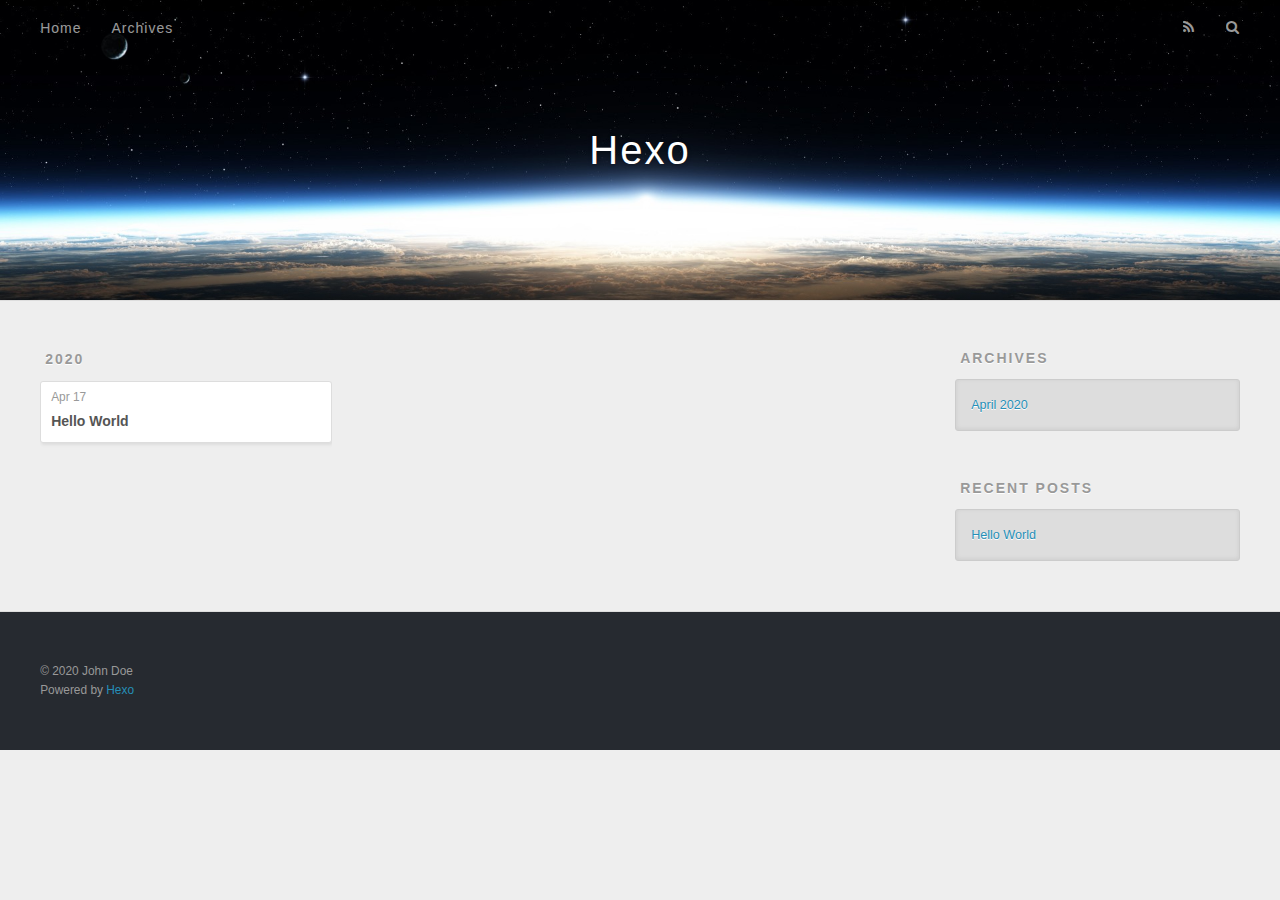
==== archives/index.html @ ca95b44d "Site updated: 2020-04-17 14:36:10" ====
<!DOCTYPE html>
<html>
<head>
  <meta charset="utf-8">
  

  
  <title>Archives | Hexo</title>
  <meta name="viewport" content="width=device-width, initial-scale=1, maximum-scale=1">
  <meta property="og:type" content="website">
<meta property="og:title" content="Hexo">
<meta property="og:url" content="http://yoursite.com/archives/index.html">
<meta property="og:site_name" content="Hexo">
<meta property="og:locale" content="en_US">
<meta property="article:author" content="John Doe">
<meta name="twitter:card" content="summary">
  
    <link rel="alternate" href="/atom.xml" title="Hexo" type="application/atom+xml">
  
  
    <link rel="icon" href="/favicon.png">
  
  
    <link href="//fonts.googleapis.com/css?family=Source+Code+Pro" rel="stylesheet" type="text/css">
  
  
<link rel="stylesheet" href="/css/style.css">

<meta name="generator" content="Hexo 4.2.0"></head>

<body>
  <div id="container">
    <div id="wrap">
      <header id="header">
  <div id="banner"></div>
  <div id="header-outer" class="outer">
    <div id="header-title" class="inner">
      <h1 id="logo-wrap">
        <a href="/" id="logo">Hexo</a>
      </h1>
      
    </div>
    <div id="header-inner" class="inner">
      <nav id="main-nav">
        <a id="main-nav-toggle" class="nav-icon"></a>
        
          <a class="main-nav-link" href="/">Home</a>
        
          <a class="main-nav-link" href="/archives">Archives</a>
        
      </nav>
      <nav id="sub-nav">
        
          <a id="nav-rss-link" class="nav-icon" href="/atom.xml" title="RSS Feed"></a>
        
        <a id="nav-search-btn" class="nav-icon" title="Search"></a>
      </nav>
      <div id="search-form-wrap">
        <form action="//google.com/search" method="get" accept-charset="UTF-8" class="search-form"><input type="search" name="q" class="search-form-input" placeholder="Search"><button type="submit" class="search-form-submit">&#xF002;</button><input type="hidden" name="sitesearch" value="http://yoursite.com"></form>
      </div>
    </div>
  </div>
</header>
      <div class="outer">
        <section id="main">
  
  
    
    
      
      
      <section class="archives-wrap">
        <div class="archive-year-wrap">
          <a href="/archives/2020" class="archive-year">2020</a>
        </div>
        <div class="archives">
    
    <article class="archive-article archive-type-post">
  <div class="archive-article-inner">
    <header class="archive-article-header">
      <a href="/2020/04/17/hello-world/" class="archive-article-date">
  <time datetime="2020-04-17T06:12:28.663Z" itemprop="datePublished">Apr 17</time>
</a>
      
  
    <h1 itemprop="name">
      <a class="archive-article-title" href="/2020/04/17/hello-world/">Hello World</a>
    </h1>
  

    </header>
  </div>
</article>
  
  
    </div></section>
  


</section>
        
          <aside id="sidebar">
  
    

  
    

  
    
  
    
  <div class="widget-wrap">
    <h3 class="widget-title">Archives</h3>
    <div class="widget">
      <ul class="archive-list"><li class="archive-list-item"><a class="archive-list-link" href="/archives/2020/04/">April 2020</a></li></ul>
    </div>
  </div>


  
    
  <div class="widget-wrap">
    <h3 class="widget-title">Recent Posts</h3>
    <div class="widget">
      <ul>
        
          <li>
            <a href="/2020/04/17/hello-world/">Hello World</a>
          </li>
        
      </ul>
    </div>
  </div>

  
</aside>
        
      </div>
      <footer id="footer">
  
  <div class="outer">
    <div id="footer-info" class="inner">
      &copy; 2020 John Doe<br>
      Powered by <a href="http://hexo.io/" target="_blank">Hexo</a>
    </div>
  </div>
</footer>
    </div>
    <nav id="mobile-nav">
  
    <a href="/" class="mobile-nav-link">Home</a>
  
    <a href="/archives" class="mobile-nav-link">Archives</a>
  
</nav>
    

<script src="//ajax.googleapis.com/ajax/libs/jquery/2.0.3/jquery.min.js"></script>


  
<link rel="stylesheet" href="/fancybox/jquery.fancybox.css">

  
<script src="/fancybox/jquery.fancybox.pack.js"></script>




<script src="/js/script.js"></script>




  </div>
</body>
</html>
---- css/style.css ----
body {
  width: 100%;
}
body:before,
body:after {
  content: "";
  display: table;
}
body:after {
  clear: both;
}
html,
body,
div,
span,
applet,
object,
iframe,
h1,
h2,
h3,
h4,
h5,
h6,
p,
blockquote,
pre,
a,
abbr,
acronym,
address,
big,
cite,
code,
del,
dfn,
em,
img,
ins,
kbd,
q,
s,
samp,
small,
strike,
strong,
sub,
sup,
tt,
var,
dl,
dt,
dd,
ol,
ul,
li,
fieldset,
form,
label,
legend,
table,
caption,
tbody,
tfoot,
thead,
tr,
th,
td {
  margin: 0;
  padding: 0;
  border: 0;
  outline: 0;
  font-weight: inherit;
  font-style: inherit;
  font-family: inherit;
  font-size: 100%;
  vertical-align: baseline;
}
body {
  line-height: 1;
  color: #000;
  background: #fff;
}
ol,
ul {
  list-style: none;
}
table {
  border-collapse: separate;
  border-spacing: 0;
  vertical-align: middle;
}
caption,
th,
td {
  text-align: left;
  font-weight: normal;
  vertical-align: middle;
}
a img {
  border: none;
}
input,
button {
  margin: 0;
  padding: 0;
}
input::-moz-focus-inner,
button::-moz-focus-inner {
  border: 0;
  padding: 0;
}
@font-face {
  font-family: FontAwesome;
  font-style: normal;
  font-weight: normal;
  src: url("fonts/fontawesome-webfont.eot?v=#4.0.3");
  src: url("fonts/fontawesome-webfont.eot?#iefix&v=#4.0.3") format("embedded-opentype"), url("fonts/fontawesome-webfont.woff?v=#4.0.3") format("woff"), url("fonts/fontawesome-webfont.ttf?v=#4.0.3") format("truetype"), url("fonts/fontawesome-webfont.svg#fontawesomeregular?v=#4.0.3") format("svg");
}
html,
body,
#container {
  height: 100%;
}
body {
  background: #eee;
  font: 14px -apple-system, BlinkMacSystemFont, "Segoe UI", "Roboto", "Oxygen", "Ubuntu", "Cantarell", "Fira Sans", "Droid Sans", "Helvetica Neue", sans-serif;
  -webkit-text-size-adjust: 100%;
}
.outer {
  max-width: 1220px;
  margin: 0 auto;
  padding: 0 20px;
}
.outer:before,
.outer:after {
  content: "";
  display: table;
}
.outer:after {
  clear: both;
}
.inner {
  display: inline;
  float: left;
  width: 98.33333333333333%;
  margin: 0 0.833333333333333%;
}
.left,
.alignleft {
  float: left;
}
.right,
.alignright {
  float: right;
}
.clear {
  clear: both;
}
#container {
  position: relative;
}
.mobile-nav-on {
  overflow: hidden;
}
#wrap {
  height: 100%;
  width: 100%;
  position: absolute;
  top: 0;
  left: 0;
  -webkit-transition: 0.2s ease-out;
  -moz-transition: 0.2s ease-out;
  -ms-transition: 0.2s ease-out;
  transition: 0.2s ease-out;
  z-index: 1;
  background: #eee;
}
.mobile-nav-on #wrap {
  left: 280px;
}
@media screen and (min-width: 768px) {
  #main {
    display: inline;
    float: left;
    width: 73.33333333333333%;
    margin: 0 0.833333333333333%;
  }
}
.article-date,
.article-category-link,
.archive-year,
.widget-title {
  text-decoration: none;
  text-transform: uppercase;
  letter-spacing: 2px;
  color: #999;
  margin-bottom: 1em;
  margin-left: 5px;
  line-height: 1em;
  text-shadow: 0 1px #fff;
  font-weight: bold;
}
.article-inner,
.archive-article-inner {
  background: #fff;
  -webkit-box-shadow: 1px 2px 3px #ddd;
  box-shadow: 1px 2px 3px #ddd;
  border: 1px solid #ddd;
  border-radius: 3px;
}
.article-entry h1,
.widget h1 {
  font-size: 2em;
}
.article-entry h2,
.widget h2 {
  font-size: 1.5em;
}
.article-entry h3,
.widget h3 {
  font-size: 1.3em;
}
.article-entry h4,
.widget h4 {
  font-size: 1.2em;
}
.article-entry h5,
.widget h5 {
  font-size: 1em;
}
.article-entry h6,
.widget h6 {
  font-size: 1em;
  color: #999;
}
.article-entry hr,
.widget hr {
  border: 1px dashed #ddd;
}
.article-entry strong,
.widget strong {
  font-weight: bold;
}
.article-entry em,
.widget em,
.article-entry cite,
.widget cite {
  font-style: italic;
}
.article-entry sup,
.widget sup,
.article-entry sub,
.widget sub {
  font-size: 0.75em;
  line-height: 0;
  position: relative;
  vertical-align: baseline;
}
.article-entry sup,
.widget sup {
  top: -0.5em;
}
.article-entry sub,
.widget sub {
  bottom: -0.2em;
}
.article-entry small,
.widget small {
  font-size: 0.85em;
}
.article-entry acronym,
.widget acronym,
.article-entry abbr,
.widget abbr {
  border-bottom: 1px dotted;
}
.article-entry ul,
.widget ul,
.article-entry ol,
.widget ol,
.article-entry dl,
.widget dl {
  margin: 0 20px;
  line-height: 1.6em;
}
.article-entry ul ul,
.widget ul ul,
.article-entry ol ul,
.widget ol ul,
.article-entry ul ol,
.widget ul ol,
.article-entry ol ol,
.widget ol ol {
  margin-top: 0;
  margin-bottom: 0;
}
.article-entry ul,
.widget ul {
  list-style: disc;
}
.article-entry ol,
.widget ol {
  list-style: decimal;
}
.article-entry dt,
.widget dt {
  font-weight: bold;
}
#header {
  height: 300px;
  position: relative;
  border-bottom: 1px solid #ddd;
}
#header:before,
#header:after {
  content: "";
  position: absolute;
  left: 0;
  right: 0;
  height: 40px;
}
#header:before {
  top: 0;
  background: -webkit-linear-gradient(rgba(0,0,0,0.2), transparent);
  background: -moz-linear-gradient(rgba(0,0,0,0.2), transparent);
  background: -ms-linear-gradient(rgba(0,0,0,0.2), transparent);
  background: linear-gradient(rgba(0,0,0,0.2), transparent);
}
#header:after {
  bottom: 0;
  background: -webkit-linear-gradient(transparent, rgba(0,0,0,0.2));
  background: -moz-linear-gradient(transparent, rgba(0,0,0,0.2));
  background: -ms-linear-gradient(transparent, rgba(0,0,0,0.2));
  background: linear-gradient(transparent, rgba(0,0,0,0.2));
}
#header-outer {
  height: 100%;
  position: relative;
}
#header-inner {
  position: relative;
  overflow: hidden;
}
#banner {
  position: absolute;
  top: 0;
  left: 0;
  width: 100%;
  height: 100%;
  background: url("images/banner.jpg") center #000;
  -webkit-background-size: cover;
  -moz-background-size: cover;
  background-size: cover;
  z-index: -1;
}
#header-title {
  text-align: center;
  height: 40px;
  position: absolute;
  top: 50%;
  left: 0;
  margin-top: -20px;
}
#logo,
#subtitle {
  text-decoration: none;
  color: #fff;
  font-weight: 300;
  text-shadow: 0 1px 4px rgba(0,0,0,0.3);
}
#logo {
  font-size: 40px;
  line-height: 40px;
  letter-spacing: 2px;
}
#subtitle {
  font-size: 16px;
  line-height: 16px;
  letter-spacing: 1px;
}
#subtitle-wrap {
  margin-top: 16px;
}
#main-nav {
  float: left;
  margin-left: -15px;
}
.nav-icon,
.main-nav-link {
  float: left;
  color: #fff;
  opacity: 0.6;
  text-decoration: none;
  text-shadow: 0 1px rgba(0,0,0,0.2);
  -webkit-transition: opacity 0.2s;
  -moz-transition: opacity 0.2s;
  -ms-transition: opacity 0.2s;
  transition: opacity 0.2s;
  display: block;
  padding: 20px 15px;
}
.nav-icon:hover,
.main-nav-link:hover {
  opacity: 1;
}
.nav-icon {
  font-family: FontAwesome;
  text-align: center;
  font-size: 14px;
  width: 14px;
  height: 14px;
  padding: 20px 15px;
  position: relative;
  cursor: pointer;
}
.main-nav-link {
  font-weight: 300;
  letter-spacing: 1px;
}
@media screen and (max-width: 479px) {
  .main-nav-link {
    display: none;
  }
}
#main-nav-toggle {
  display: none;
}
#main-nav-toggle:before {
  content: "\f0c9";
}
@media screen and (max-width: 479px) {
  #main-nav-toggle {
    display: block;
  }
}
#sub-nav {
  float: right;
  margin-right: -15px;
}
#nav-rss-link:before {
  content: "\f09e";
}
#nav-search-btn:before {
  content: "\f002";
}
#search-form-wrap {
  position: absolute;
  top: 15px;
  width: 150px;
  height: 30px;
  right: -150px;
  opacity: 0;
  -webkit-transition: 0.2s ease-out;
  -moz-transition: 0.2s ease-out;
  -ms-transition: 0.2s ease-out;
  transition: 0.2s ease-out;
}
#search-form-wrap.on {
  opacity: 1;
  right: 0;
}
@media screen and (max-width: 479px) {
  #search-form-wrap {
    width: 100%;
    right: -100%;
  }
}
.search-form {
  position: absolute;
  top: 0;
  left: 0;
  right: 0;
  background: #fff;
  padding: 5px 15px;
  border-radius: 15px;
  -webkit-box-shadow: 0 0 10px rgba(0,0,0,0.3);
  box-shadow: 0 0 10px rgba(0,0,0,0.3);
}
.search-form-input {
  border: none;
  background: none;
  color: #555;
  width: 100%;
  font: 13px -apple-system, BlinkMacSystemFont, "Segoe UI", "Roboto", "Oxygen", "Ubuntu", "Cantarell", "Fira Sans", "Droid Sans", "Helvetica Neue", sans-serif;
  outline: none;
}
.search-form-input::-webkit-search-results-decoration,
.search-form-input::-webkit-search-cancel-button {
  -webkit-appearance: none;
}
.search-form-submit {
  position: absolute;
  top: 50%;
  right: 10px;
  margin-top: -7px;
  font: 13px FontAwesome;
  border: none;
  background: none;
  color: #bbb;
  cursor: pointer;
}
.search-form-submit:hover,
.search-form-submit:focus {
  color: #777;
}
.article {
  margin: 50px 0;
}
.article-inner {
  overflow: hidden;
}
.article-meta:before,
.article-meta:after {
  content: "";
  display: table;
}
.article-meta:after {
  clear: both;
}
.article-date {
  float: left;
}
.article-category {
  float: left;
  line-height: 1em;
  color: #ccc;
  text-shadow: 0 1px #fff;
  margin-left: 8px;
}
.article-category:before {
  content: "\2022";
}
.article-category-link {
  margin: 0 12px 1em;
}
.article-header {
  padding: 20px 20px 0;
}
.article-title {
  text-decoration: none;
  font-size: 2em;
  font-weight: bold;
  color: #555;
  line-height: 1.1em;
  -webkit-transition: color 0.2s;
  -moz-transition: color 0.2s;
  -ms-transition: color 0.2s;
  transition: color 0.2s;
}
a.article-title:hover {
  color: #258fb8;
}
.article-entry {
  color: #555;
  padding: 0 20px;
}
.article-entry:before,
.article-entry:after {
  content: "";
  display: table;
}
.article-entry:after {
  clear: both;
}
.article-entry p,
.article-entry table {
  line-height: 1.6em;
  margin: 1.6em 0;
}
.article-entry h1,
.article-entry h2,
.article-entry h3,
.article-entry h4,
.article-entry h5,
.article-entry h6 {
  font-weight: bold;
}
.article-entry h1,
.article-entry h2,
.article-entry h3,
.article-entry h4,
.article-entry h5,
.article-entry h6 {
  line-height: 1.1em;
  margin: 1.1em 0;
}
.article-entry a {
  color: #258fb8;
  text-decoration: none;
}
.article-entry a:hover {
  text-decoration: underline;
}
.article-entry ul,
.article-entry ol,
.article-entry dl {
  margin-top: 1.6em;
  margin-bottom: 1.6em;
}
.article-entry img,
.article-entry video {
  max-width: 100%;
  height: auto;
  display: block;
  margin: auto;
}
.article-entry iframe {
  border: none;
}
.article-entry table {
  width: 100%;
  border-collapse: collapse;
  border-spacing: 0;
}
.article-entry th {
  font-weight: bold;
  border-bottom: 3px solid #ddd;
  padding-bottom: 0.5em;
}
.article-entry td {
  border-bottom: 1px solid #ddd;
  padding: 10px 0;
}
.article-entry blockquote {
  font-family: Georgia, "Times New Roman", serif;
  font-size: 1.4em;
  margin: 1.6em 20px;
  text-align: center;
}
.article-entry blockquote footer {
  font-size: 14px;
  margin: 1.6em 0;
  font-family: -apple-system, BlinkMacSystemFont, "Segoe UI", "Roboto", "Oxygen", "Ubuntu", "Cantarell", "Fira Sans", "Droid Sans", "Helvetica Neue", sans-serif;
}
.article-entry blockquote footer cite:before {
  content: "—";
  padding: 0 0.5em;
}
.article-entry .pullquote {
  text-align: left;
  width: 45%;
  margin: 0;
}
.article-entry .pullquote.left {
  margin-left: 0.5em;
  margin-right: 1em;
}
.article-entry .pullquote.right {
  margin-right: 0.5em;
  margin-left: 1em;
}
.article-entry .caption {
  color: #999;
  display: block;
  font-size: 0.9em;
  margin-top: 0.5em;
  position: relative;
  text-align: center;
}
.article-entry .video-container {
  position: relative;
  padding-top: 56.25%;
  height: 0;
  overflow: hidden;
}
.article-entry .video-container iframe,
.article-entry .video-container object,
.article-entry .video-container embed {
  position: absolute;
  top: 0;
  left: 0;
  width: 100%;
  height: 100%;
  margin-top: 0;
}
.article-more-link a {
  display: inline-block;
  line-height: 1em;
  padding: 6px 15px;
  border-radius: 15px;
  background: #eee;
  color: #999;
  text-shadow: 0 1px #fff;
  text-decoration: none;
}
.article-more-link a:hover {
  background: #258fb8;
  color: #fff;
  text-decoration: none;
  text-shadow: 0 1px #1e7293;
}
.article-footer {
  font-size: 0.85em;
  line-height: 1.6em;
  border-top: 1px solid #ddd;
  padding-top: 1.6em;
  margin: 0 20px 20px;
}
.article-footer:before,
.article-footer:after {
  content: "";
  display: table;
}
.article-footer:after {
  clear: both;
}
.article-footer a {
  color: #999;
  text-decoration: none;
}
.article-footer a:hover {
  color: #555;
}
.article-tag-list-item {
  float: left;
  margin-right: 10px;
}
.article-tag-list-link:before {
  content: "#";
}
.article-comment-link {
  float: right;
}
.article-comment-link:before {
  content: "\f075";
  font-family: FontAwesome;
  padding-right: 8px;
}
.article-share-link {
  cursor: pointer;
  float: right;
  margin-left: 20px;
}
.article-share-link:before {
  content: "\f064";
  font-family: FontAwesome;
  padding-right: 6px;
}
#article-nav {
  position: relative;
}
#article-nav:before,
#article-nav:after {
  content: "";
  display: table;
}
#article-nav:after {
  clear: both;
}
@media screen and (min-width: 768px) {
  #article-nav {
    margin: 50px 0;
  }
  #article-nav:before {
    width: 8px;
    height: 8px;
    position: absolute;
    top: 50%;
    left: 50%;
    margin-top: -4px;
    margin-left: -4px;
    content: "";
    border-radius: 50%;
    background: #ddd;
    -webkit-box-shadow: 0 1px 2px #fff;
    box-shadow: 0 1px 2px #fff;
  }
}
.article-nav-link-wrap {
  text-decoration: none;
  text-shadow: 0 1px #fff;
  color: #999;
  -webkit-box-sizing: border-box;
  -moz-box-sizing: border-box;
  box-sizing: border-box;
  margin-top: 50px;
  text-align: center;
  display: block;
}
.article-nav-link-wrap:hover {
  color: #555;
}
@media screen and (min-width: 768px) {
  .article-nav-link-wrap {
    width: 50%;
    margin-top: 0;
  }
}
@media screen and (min-width: 768px) {
  #article-nav-newer {
    float: left;
    text-align: right;
    padding-right: 20px;
  }
}
@media screen and (min-width: 768px) {
  #article-nav-older {
    float: right;
    text-align: left;
    padding-left: 20px;
  }
}
.article-nav-caption {
  text-transform: uppercase;
  letter-spacing: 2px;
  color: #ddd;
  line-height: 1em;
  font-weight: bold;
}
#article-nav-newer .article-nav-caption {
  margin-right: -2px;
}
.article-nav-title {
  font-size: 0.85em;
  line-height: 1.6em;
  margin-top: 0.5em;
}
.article-share-box {
  position: absolute;
  display: none;
  background: #fff;
  -webkit-box-shadow: 1px 2px 10px rgba(0,0,0,0.2);
  box-shadow: 1px 2px 10px rgba(0,0,0,0.2);
  border-radius: 3px;
  margin-left: -145px;
  overflow: hidden;
  z-index: 1;
}
.article-share-box.on {
  display: block;
}
.article-share-input {
  width: 100%;
  background: none;
  -webkit-box-sizing: border-box;
  -moz-box-sizing: border-box;
  box-sizing: border-box;
  font: 14px -apple-system, BlinkMacSystemFont, "Segoe UI", "Roboto", "Oxygen", "Ubuntu", "Cantarell", "Fira Sans", "Droid Sans", "Helvetica Neue", sans-serif;
  padding: 0 15px;
  color: #555;
  outline: none;
  border: 1px solid #ddd;
  border-radius: 3px 3px 0 0;
  height: 36px;
  line-height: 36px;
}
.article-share-links {
  background: #eee;
}
.article-share-links:before,
.article-share-links:after {
  content: "";
  display: table;
}
.article-share-links:after {
  clear: both;
}
.article-share-twitter,
.article-share-facebook,
.article-share-pinterest,
.article-share-google {
  width: 50px;
  height: 36px;
  display: block;
  float: left;
  position: relative;
  color: #999;
  text-shadow: 0 1px #fff;
}
.article-share-twitter:before,
.article-share-facebook:before,
.article-share-pinterest:before,
.article-share-google:before {
  font-size: 20px;
  font-family: FontAwesome;
  width: 20px;
  height: 20px;
  position: absolute;
  top: 50%;
  left: 50%;
  margin-top: -10px;
  margin-left: -10px;
  text-align: center;
}
.article-share-twitter:hover,
.article-share-facebook:hover,
.article-share-pinterest:hover,
.article-share-google:hover {
  color: #fff;
}
.article-share-twitter:before {
  content: "\f099";
}
.article-share-twitter:hover {
  background: #00aced;
  text-shadow: 0 1px #008abe;
}
.article-share-facebook:before {
  content: "\f09a";
}
.article-share-facebook:hover {
  background: #3b5998;
  text-shadow: 0 1px #2f477a;
}
.article-share-pinterest:before {
  content: "\f0d2";
}
.article-share-pinterest:hover {
  background: #cb2027;
  text-shadow: 0 1px #a21a1f;
}
.article-share-google:before {
  content: "\f0d5";
}
.article-share-google:hover {
  background: #dd4b39;
  text-shadow: 0 1px #be3221;
}
.article-gallery {
  background: #000;
  position: relative;
}
.article-gallery-photos {
  position: relative;
  overflow: hidden;
}
.article-gallery-img {
  display: none;
  max-width: 100%;
}
.article-gallery-img:first-child {
  display: block;
}
.article-gallery-img.loaded {
  position: absolute;
  display: block;
}
.article-gallery-img img {
  display: block;
  max-width: 100%;
  margin: 0 auto;
}
#comments {
  background: #fff;
  -webkit-box-shadow: 1px 2px 3px #ddd;
  box-shadow: 1px 2px 3px #ddd;
  padding: 20px;
  border: 1px solid #ddd;
  border-radius: 3px;
  margin: 50px 0;
}
#comments a {
  color: #258fb8;
}
.archives-wrap {
  margin: 50px 0;
}
.archives:before,
.archives:after {
  content: "";
  display: table;
}
.archives:after {
  clear: both;
}
.archive-year-wrap {
  margin-bottom: 1em;
}
.archives {
  -webkit-column-gap: 10px;
  -moz-column-gap: 10px;
  column-gap: 10px;
}
@media screen and (min-width: 480px) and (max-width: 767px) {
  .archives {
    -webkit-column-count: 2;
    -moz-column-count: 2;
    column-count: 2;
  }
}
@media screen and (min-width: 768px) {
  .archives {
    -webkit-column-count: 3;
    -moz-column-count: 3;
    column-count: 3;
  }
}
.archive-article {
  -webkit-column-break-inside: avoid;
  page-break-inside: avoid;
  overflow: hidden;
  break-inside: avoid-column;
}
.archive-article-inner {
  padding: 10px;
  margin-bottom: 15px;
}
.archive-article-title {
  text-decoration: none;
  font-weight: bold;
  color: #555;
  -webkit-transition: color 0.2s;
  -moz-transition: color 0.2s;
  -ms-transition: color 0.2s;
  transition: color 0.2s;
  line-height: 1.6em;
}
.archive-article-title:hover {
  color: #258fb8;
}
.archive-article-footer {
  margin-top: 1em;
}
.archive-article-date {
  color: #999;
  text-decoration: none;
  font-size: 0.85em;
  line-height: 1em;
  margin-bottom: 0.5em;
  display: block;
}
#page-nav {
  margin: 50px auto;
  background: #fff;
  -webkit-box-shadow: 1px 2px 3px #ddd;
  box-shadow: 1px 2px 3px #ddd;
  border: 1px solid #ddd;
  border-radius: 3px;
  text-align: center;
  color: #999;
  overflow: hidden;
}
#page-nav:before,
#page-nav:after {
  content: "";
  display: table;
}
#page-nav:after {
  clear: both;
}
#page-nav a,
#page-nav span {
  padding: 10px 20px;
  line-height: 1;
  height: 2ex;
}
#page-nav a {
  color: #999;
  text-decoration: none;
}
#page-nav a:hover {
  background: #999;
  color: #fff;
}
#page-nav .prev {
  float: left;
}
#page-nav .next {
  float: right;
}
#page-nav .page-number {
  display: inline-block;
}
@media screen and (max-width: 479px) {
  #page-nav .page-number {
    display: none;
  }
}
#page-nav .current {
  color: #555;
  font-weight: bold;
}
#page-nav .space {
  color: #ddd;
}
#footer {
  background: #262a30;
  padding: 50px 0;
  border-top: 1px solid #ddd;
  color: #999;
}
#footer a {
  color: #258fb8;
  text-decoration: none;
}
#footer a:hover {
  text-decoration: underline;
}
#footer-info {
  line-height: 1.6em;
  font-size: 0.85em;
}
.article-entry pre,
.article-entry .highlight {
  background: #2d2d2d;
  margin: 0 -20px;
  padding: 15px 20px;
  border-style: solid;
  border-color: #ddd;
  border-width: 1px 0;
  overflow: auto;
  color: #ccc;
  line-height: 22.400000000000002px;
}
.article-entry .highlight .gutter pre,
.article-entry .gist .gist-file .gist-data .line-numbers {
  color: #666;
  font-size: 0.85em;
}
.article-entry pre,
.article-entry code {
  font-family: "Source Code Pro", Consolas, Monaco, Menlo, Consolas, monospace;
}
.article-entry code {
  background: #eee;
  text-shadow: 0 1px #fff;
  padding: 0 0.3em;
}
.article-entry pre code {
  background: none;
  text-shadow: none;
  padding: 0;
}
.article-entry .highlight pre {
  border: none;
  margin: 0;
  padding: 0;
}
.article-entry .highlight table {
  margin: 0;
  width: auto;
}
.article-entry .highlight td {
  border: none;
  padding: 0;
}
.article-entry .highlight figcaption {
  font-size: 0.85em;
  color: #999;
  line-height: 1em;
  margin-bottom: 1em;
}
.article-entry .highlight figcaption:before,
.article-entry .highlight figcaption:after {
  content: "";
  display: table;
}
.article-entry .highlight figcaption:after {
  clear: both;
}
.article-entry .highlight figcaption a {
  float: right;
}
.article-entry .highlight .gutter pre {
  text-align: right;
  padding-right: 20px;
}
.article-entry .highlight .line {
  height: 22.400000000000002px;
}
.article-entry .highlight .line.marked {
  background: #515151;
}
.article-entry .gist {
  margin: 0 -20px;
  border-style: solid;
  border-color: #ddd;
  border-width: 1px 0;
  background: #2d2d2d;
  padding: 15px 20px 15px 0;
}
.article-entry .gist .gist-file {
  border: none;
  font-family: "Source Code Pro", Consolas, Monaco, Menlo, Consolas, monospace;
  margin: 0;
}
.article-entry .gist .gist-file .gist-data {
  background: none;
  border: none;
}
.article-entry .gist .gist-file .gist-data .line-numbers {
  background: none;
  border: none;
  padding: 0 20px 0 0;
}
.article-entry .gist .gist-file .gist-data .line-data {
  padding: 0 !important;
}
.article-entry .gist .gist-file .highlight {
  margin: 0;
  padding: 0;
  border: none;
}
.article-entry .gist .gist-file .gist-meta {
  background: #2d2d2d;
  color: #999;
  font: 0.85em -apple-system, BlinkMacSystemFont, "Segoe UI", "Roboto", "Oxygen", "Ubuntu", "Cantarell", "Fira Sans", "Droid Sans", "Helvetica Neue", sans-serif;
  text-shadow: 0 0;
  padding: 0;
  margin-top: 1em;
  margin-left: 20px;
}
.article-entry .gist .gist-file .gist-meta a {
  color: #258fb8;
  font-weight: normal;
}
.article-entry .gist .gist-file .gist-meta a:hover {
  text-decoration: underline;
}
pre .comment,
pre .title {
  color: #999;
}
pre .variable,
pre .attribute,
pre .tag,
pre .regexp,
pre .ruby .constant,
pre .xml .tag .title,
pre .xml .pi,
pre .xml .doctype,
pre .html .doctype,
pre .css .id,
pre .css .class,
pre .css .pseudo {
  color: #f2777a;
}
pre .number,
pre .preprocessor,
pre .built_in,
pre .literal,
pre .params,
pre .constant {
  color: #f99157;
}
pre .class,
pre .ruby .class .title,
pre .css .rules .attribute {
  color: #9c9;
}
pre .string,
pre .value,
pre .inheritance,
pre .header,
pre .ruby .symbol,
pre .xml .cdata {
  color: #9c9;
}
pre .css .hexcolor {
  color: #6cc;
}
pre .function,
pre .python .decorator,
pre .python .title,
pre .ruby .function .title,
pre .ruby .title .keyword,
pre .perl .sub,
pre .javascript .title,
pre .coffeescript .title {
  color: #69c;
}
pre .keyword,
pre .javascript .function {
  color: #c9c;
}
@media screen and (max-width: 479px) {
  #mobile-nav {
    position: absolute;
    top: 0;
    left: 0;
    width: 280px;
    height: 100%;
    background: #191919;
    border-right: 1px solid #fff;
  }
}
@media screen and (max-width: 479px) {
  .mobile-nav-link {
    display: block;
    color: #999;
    text-decoration: none;
    padding: 15px 20px;
    font-weight: bold;
  }
  .mobile-nav-link:hover {
    color: #fff;
  }
}
@media screen and (min-width: 768px) {
  #sidebar {
    display: inline;
    float: left;
    width: 23.333333333333332%;
    margin: 0 0.833333333333333%;
  }
}
.widget-wrap {
  margin: 50px 0;
}
.widget {
  color: #777;
  text-shadow: 0 1px #fff;
  background: #ddd;
  -webkit-box-shadow: 0 -1px 4px #ccc inset;
  box-shadow: 0 -1px 4px #ccc inset;
  border: 1px solid #ccc;
  padding: 15px;
  border-radius: 3px;
}
.widget a {
  color: #258fb8;
  text-decoration: none;
}
.widget a:hover {
  text-decoration: underline;
}
.widget ul ul,
.widget ol ul,
.widget dl ul,
.widget ul ol,
.widget ol ol,
.widget dl ol,
.widget ul dl,
.widget ol dl,
.widget dl dl {
  margin-left: 15px;
  list-style: disc;
}
.widget {
  line-height: 1.6em;
  word-wrap: break-word;
  font-size: 0.9em;
}
.widget ul,
.widget ol {
  list-style: none;
  margin: 0;
}
.widget ul ul,
.widget ol ul,
.widget ul ol,
.widget ol ol {
  margin: 0 20px;
}
.widget ul ul,
.widget ol ul {
  list-style: disc;
}
.widget ul ol,
.widget ol ol {
  list-style: decimal;
}
.category-list-count,
.tag-list-count,
.archive-list-count {
  padding-left: 5px;
  color: #999;
  font-size: 0.85em;
}
.category-list-count:before,
.tag-list-count:before,
.archive-list-count:before {
  content: "(";
}
.category-list-count:after,
.tag-list-count:after,
.archive-list-count:after {
  content: ")";
}
.tagcloud a {
  margin-right: 5px;
  display: inline-block;
}
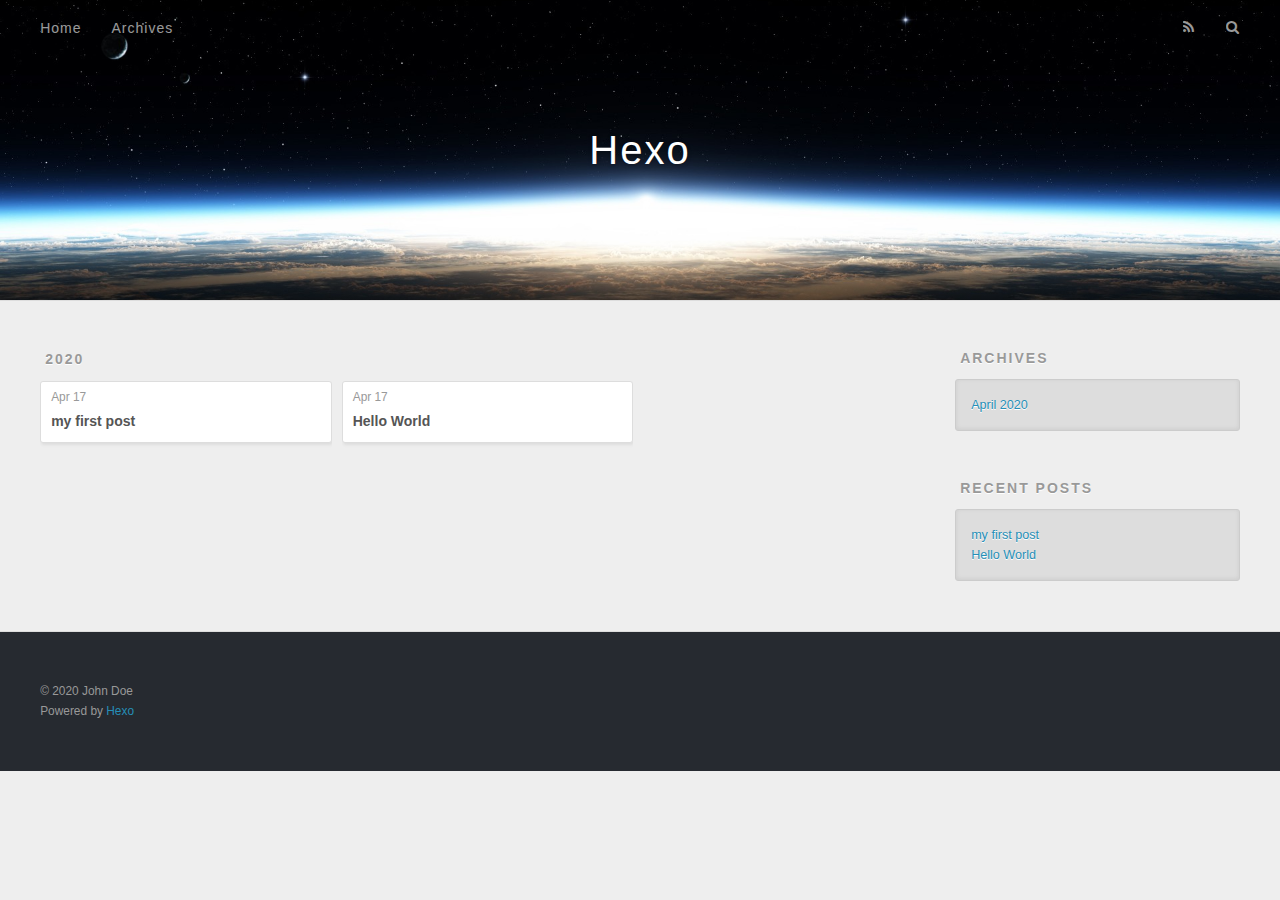
==== commit fe8c8860: "Site updated: 2020-04-17 14:49:04" ====
--- a/archives/index.html
+++ b/archives/index.html
@@ -78,6 +78,25 @@
     <article class="archive-article archive-type-post">
   <div class="archive-article-inner">
     <header class="archive-article-header">
+      <a href="/2020/04/17/my-first-post/" class="archive-article-date">
+  <time datetime="2020-04-17T06:37:41.000Z" itemprop="datePublished">Apr 17</time>
+</a>
+      
+  
+    <h1 itemprop="name">
+      <a class="archive-article-title" href="/2020/04/17/my-first-post/">my first post</a>
+    </h1>
+  
+
+    </header>
+  </div>
+</article>
+  
+    
+    
+    <article class="archive-article archive-type-post">
+  <div class="archive-article-inner">
+    <header class="archive-article-header">
       <a href="/2020/04/17/hello-world/" class="archive-article-date">
   <time datetime="2020-04-17T06:12:28.663Z" itemprop="datePublished">Apr 17</time>
 </a>
@@ -126,6 +145,10 @@
       <ul>
         
           <li>
+            <a href="/2020/04/17/my-first-post/">my first post</a>
+          </li>
+        
+          <li>
             <a href="/2020/04/17/hello-world/">Hello World</a>
           </li>
         
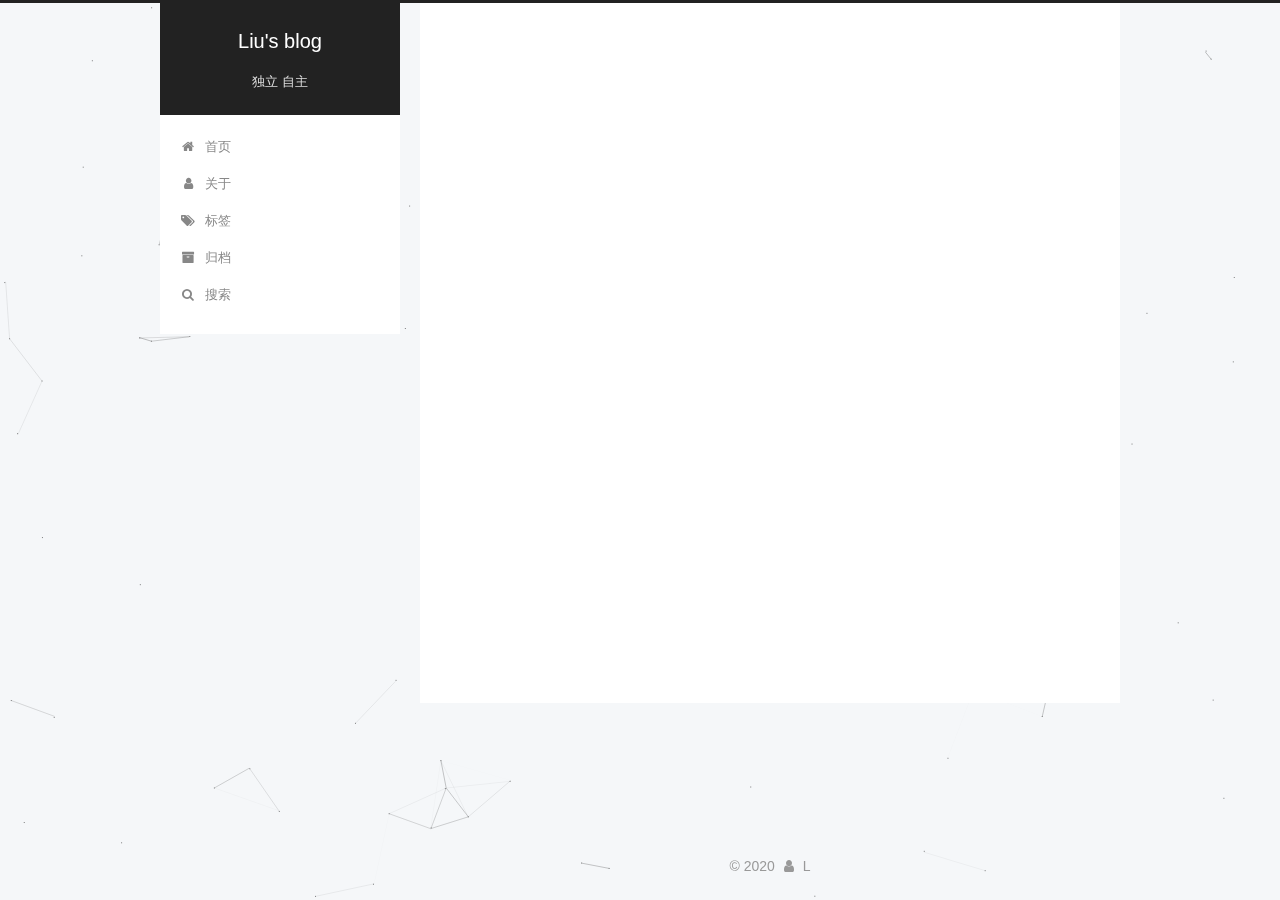
==== commit 65b01834: "Site updated: 2020-04-17 19:04:51" ====
--- a/archives/index.html
+++ b/archives/index.html
@@ -1,201 +1,956 @@
 <!DOCTYPE html>
-<html>
+
+
+
+  
+
+
+<html class="theme-next pisces use-motion" lang="zh-Hans">
 <head>
-  <meta charset="utf-8">
-  
-
-  
-  <title>Archives | Hexo</title>
-  <meta name="viewport" content="width=device-width, initial-scale=1, maximum-scale=1">
-  <meta property="og:type" content="website">
-<meta property="og:title" content="Hexo">
-<meta property="og:url" content="http://yoursite.com/archives/index.html">
-<meta property="og:site_name" content="Hexo">
-<meta property="og:locale" content="en_US">
-<meta property="article:author" content="John Doe">
+  <meta charset="UTF-8"/>
+<meta http-equiv="X-UA-Compatible" content="IE=edge" />
+<meta name="viewport" content="width=device-width, initial-scale=1, maximum-scale=1"/>
+<meta name="theme-color" content="#222">
+
+
+
+
+
+
+
+
+
+<meta http-equiv="Cache-Control" content="no-transform" />
+<meta http-equiv="Cache-Control" content="no-siteapp" />
+
+
+
+
+
+
+
+
+
+
+
+
+
+
+
+
+  
+  
+  <link href="/lib/fancybox/source/jquery.fancybox.css?v=2.1.5" rel="stylesheet" type="text/css" />
+
+
+
+
+
+
+
+<link href="/lib/font-awesome/css/font-awesome.min.css?v=4.6.2" rel="stylesheet" type="text/css" />
+
+<link href="/css/main.css?v=5.1.4" rel="stylesheet" type="text/css" />
+
+
+  <link rel="apple-touch-icon" sizes="180x180" href="/images/apple-touch-icon-next.png?v=5.1.4">
+
+
+  <link rel="icon" type="image/png" sizes="32x32" href="/images/favicon-32x32-next.png?v=5.1.4">
+
+
+  <link rel="icon" type="image/png" sizes="16x16" href="/images/favicon-16x16-next.png?v=5.1.4">
+
+
+  <link rel="mask-icon" href="/images/logo.svg?v=5.1.4" color="#222">
+
+
+
+
+
+  <meta name="keywords" content="Hexo, NexT" />
+
+
+
+
+
+  <link rel="alternate" href="/atom.xml" title="Liu's blog" type="application/atom+xml" />
+
+
+
+
+
+
+<meta name="description" content="一个脱离了高级趣味的人">
+<meta property="og:type" content="website">
+<meta property="og:title" content="Liu&#39;s blog">
+<meta property="og:url" content="http://aliumou.github.io/archives/index.html">
+<meta property="og:site_name" content="Liu&#39;s blog">
+<meta property="og:description" content="一个脱离了高级趣味的人">
+<meta property="article:author" content="L">
 <meta name="twitter:card" content="summary">
-  
-    <link rel="alternate" href="/atom.xml" title="Hexo" type="application/atom+xml">
-  
-  
-    <link rel="icon" href="/favicon.png">
-  
-  
-    <link href="//fonts.googleapis.com/css?family=Source+Code+Pro" rel="stylesheet" type="text/css">
-  
-  
-<link rel="stylesheet" href="/css/style.css">
+
+
+
+<script type="text/javascript" id="hexo.configurations">
+  var NexT = window.NexT || {};
+  var CONFIG = {
+    root: '/',
+    scheme: 'Pisces',
+    version: '5.1.4',
+    sidebar: {"position":"left","display":"post","offset":12,"b2t":false,"scrollpercent":false,"onmobile":false},
+    fancybox: true,
+    tabs: true,
+    motion: {"enable":true,"async":false,"transition":{"post_block":"fadeIn","post_header":"slideDownIn","post_body":"slideDownIn","coll_header":"slideLeftIn","sidebar":"slideUpIn"}},
+    duoshuo: {
+      userId: '0',
+      author: '博主'
+    },
+    algolia: {
+      applicationID: '',
+      apiKey: '',
+      indexName: '',
+      hits: {"per_page":10},
+      labels: {"input_placeholder":"Search for Posts","hits_empty":"We didn't find any results for the search: ${query}","hits_stats":"${hits} results found in ${time} ms"}
+    }
+  };
+</script>
+
+
+
+  <link rel="canonical" href="http://aliumou.github.io/archives/"/>
+
+
+
+
+
+  <title>归档 | Liu's blog</title>
+  
+
+
+
+
+
+
+
 
 <meta name="generator" content="Hexo 4.2.0"></head>
 
-<body>
-  <div id="container">
-    <div id="wrap">
-      <header id="header">
-  <div id="banner"></div>
-  <div id="header-outer" class="outer">
-    <div id="header-title" class="inner">
-      <h1 id="logo-wrap">
-        <a href="/" id="logo">Hexo</a>
-      </h1>
-      
+<body itemscope itemtype="http://schema.org/WebPage" lang="zh-Hans">
+
+  
+  
+    
+  
+
+  <div class="container sidebar-position-left page-archive">
+    <div class="headband"></div>
+
+    <header id="header" class="header" itemscope itemtype="http://schema.org/WPHeader">
+      <div class="header-inner"><div class="site-brand-wrapper">
+  <div class="site-meta ">
+    
+
+    <div class="custom-logo-site-title">
+      <a href="/"  class="brand" rel="start">
+        <span class="logo-line-before"><i></i></span>
+        <span class="site-title">Liu's blog</span>
+        <span class="logo-line-after"><i></i></span>
+      </a>
     </div>
-    <div id="header-inner" class="inner">
-      <nav id="main-nav">
-        <a id="main-nav-toggle" class="nav-icon"></a>
-        
-          <a class="main-nav-link" href="/">Home</a>
-        
-          <a class="main-nav-link" href="/archives">Archives</a>
-        
-      </nav>
-      <nav id="sub-nav">
-        
-          <a id="nav-rss-link" class="nav-icon" href="/atom.xml" title="RSS Feed"></a>
-        
-        <a id="nav-search-btn" class="nav-icon" title="Search"></a>
-      </nav>
-      <div id="search-form-wrap">
-        <form action="//google.com/search" method="get" accept-charset="UTF-8" class="search-form"><input type="search" name="q" class="search-form-input" placeholder="Search"><button type="submit" class="search-form-submit">&#xF002;</button><input type="hidden" name="sitesearch" value="http://yoursite.com"></form>
-      </div>
+      
+        <p class="site-subtitle">独立 自主</p>
+      
+  </div>
+
+  <div class="site-nav-toggle">
+    <button>
+      <span class="btn-bar"></span>
+      <span class="btn-bar"></span>
+      <span class="btn-bar"></span>
+    </button>
+  </div>
+</div>
+
+<nav class="site-nav">
+  
+
+  
+    <ul id="menu" class="menu">
+      
+        
+        <li class="menu-item menu-item-home">
+          <a href="/" rel="section">
+            
+              <i class="menu-item-icon fa fa-fw fa-home"></i> <br />
+            
+            首页
+          </a>
+        </li>
+      
+        
+        <li class="menu-item menu-item-about">
+          <a href="/about/" rel="section">
+            
+              <i class="menu-item-icon fa fa-fw fa-user"></i> <br />
+            
+            关于
+          </a>
+        </li>
+      
+        
+        <li class="menu-item menu-item-tags">
+          <a href="/tags/" rel="section">
+            
+              <i class="menu-item-icon fa fa-fw fa-tags"></i> <br />
+            
+            标签
+          </a>
+        </li>
+      
+        
+        <li class="menu-item menu-item-archives">
+          <a href="/archives/" rel="section">
+            
+              <i class="menu-item-icon fa fa-fw fa-archive"></i> <br />
+            
+            归档
+          </a>
+        </li>
+      
+
+      
+        <li class="menu-item menu-item-search">
+          
+            <a href="javascript:;" class="popup-trigger">
+          
+            
+              <i class="menu-item-icon fa fa-search fa-fw"></i> <br />
+            
+            搜索
+          </a>
+        </li>
+      
+    </ul>
+  
+
+  
+    <div class="site-search">
+      
+  <div class="popup search-popup local-search-popup">
+  <div class="local-search-header clearfix">
+    <span class="search-icon">
+      <i class="fa fa-search"></i>
+    </span>
+    <span class="popup-btn-close">
+      <i class="fa fa-times-circle"></i>
+    </span>
+    <div class="local-search-input-wrapper">
+      <input autocomplete="off"
+             placeholder="搜索..." spellcheck="false"
+             type="text" id="local-search-input">
     </div>
   </div>
-</header>
-      <div class="outer">
-        <section id="main">
-  
-  
-    
-    
-      
-      
-      <section class="archives-wrap">
-        <div class="archive-year-wrap">
-          <a href="/archives/2020" class="archive-year">2020</a>
-        </div>
-        <div class="archives">
-    
-    <article class="archive-article archive-type-post">
-  <div class="archive-article-inner">
-    <header class="archive-article-header">
-      <a href="/2020/04/17/my-first-post/" class="archive-article-date">
-  <time datetime="2020-04-17T06:37:41.000Z" itemprop="datePublished">Apr 17</time>
-</a>
-      
-  
-    <h1 itemprop="name">
-      <a class="archive-article-title" href="/2020/04/17/my-first-post/">my first post</a>
-    </h1>
-  
-
+  <div id="local-search-result"></div>
+</div>
+
+
+
+    </div>
+  
+</nav>
+
+
+
+ </div>
     </header>
-  </div>
-</article>
-  
-    
-    
-    <article class="archive-article archive-type-post">
-  <div class="archive-article-inner">
-    <header class="archive-article-header">
-      <a href="/2020/04/17/hello-world/" class="archive-article-date">
-  <time datetime="2020-04-17T06:12:28.663Z" itemprop="datePublished">Apr 17</time>
-</a>
-      
-  
-    <h1 itemprop="name">
-      <a class="archive-article-title" href="/2020/04/17/hello-world/">Hello World</a>
-    </h1>
-  
+
+    <main id="main" class="main">
+      <div class="main-inner">
+        <div class="content-wrap">
+          <div id="content" class="content">
+            
+
+  
+  
+  
+  <div class="post-block archive">
+    <div id="posts" class="posts-collapse">
+      <span class="archive-move-on"></span>
+
+      <span class="archive-page-counter">
+        
+        
+        
+          
+        
+        嗯..! 目前共计 1 篇日志。 继续努力。
+      </span>
+
+      
+
+        
+        
+        
+
+        
+          
+          <div class="collection-title">
+            <h1 class="archive-year" id="archive-year-2020">2020</h1>
+          </div>
+        
+        
+
+        
+
+  <article class="post post-type-normal" itemscope itemtype="http://schema.org/Article">
+    <header class="post-header">
+
+      <h2 class="post-title">
+        
+            <a class="post-title-link" href="/2020/04/17/my-first-post/" itemprop="url">
+              
+                <span itemprop="name">my first post</span>
+              
+            </a>
+        
+      </h2>
+
+      <div class="post-meta">
+        <time class="post-time" itemprop="dateCreated"
+              datetime="2020-04-17T14:37:41+08:00"
+              content="2020-04-17" >
+          04-17
+        </time>
+      </div>
 
     </header>
-  </div>
-</article>
-  
-  
-    </div></section>
-  
-
-
-</section>
-        
-          <aside id="sidebar">
-  
-    
-
-  
-    
-
-  
-    
-  
-    
-  <div class="widget-wrap">
-    <h3 class="widget-title">Archives</h3>
-    <div class="widget">
-      <ul class="archive-list"><li class="archive-list-item"><a class="archive-list-link" href="/archives/2020/04/">April 2020</a></li></ul>
+  </article>
+
+
+
+      
+
     </div>
   </div>
-
-
-  
-    
-  <div class="widget-wrap">
-    <h3 class="widget-title">Recent Posts</h3>
-    <div class="widget">
-      <ul>
-        
-          <li>
-            <a href="/2020/04/17/my-first-post/">my first post</a>
-          </li>
-        
-          <li>
-            <a href="/2020/04/17/hello-world/">Hello World</a>
-          </li>
-        
-      </ul>
+  
+  
+  
+
+  
+
+
+
+          </div>
+          
+
+
+          
+
+        </div>
+        
+          
+  
+  <div class="sidebar-toggle">
+    <div class="sidebar-toggle-line-wrap">
+      <span class="sidebar-toggle-line sidebar-toggle-line-first"></span>
+      <span class="sidebar-toggle-line sidebar-toggle-line-middle"></span>
+      <span class="sidebar-toggle-line sidebar-toggle-line-last"></span>
     </div>
   </div>
 
-  
-</aside>
+  <aside id="sidebar" class="sidebar">
+    
+    <div class="sidebar-inner">
+
+      
+
+      
+
+      <section class="site-overview-wrap sidebar-panel sidebar-panel-active">
+        <div class="site-overview">
+          <div class="site-author motion-element" itemprop="author" itemscope itemtype="http://schema.org/Person">
+            
+              <p class="site-author-name" itemprop="name">L</p>
+              <p class="site-description motion-element" itemprop="description">一个脱离了高级趣味的人</p>
+          </div>
+
+          <nav class="site-state motion-element">
+
+            
+              <div class="site-state-item site-state-posts">
+              
+                <a href="/archives/%7C%7C%20archive">
+              
+                  <span class="site-state-item-count">1</span>
+                  <span class="site-state-item-name">日志</span>
+                </a>
+              </div>
+            
+
+            
+
+            
+
+          </nav>
+
+          
+            <div class="feed-link motion-element">
+              <a href="/atom.xml" rel="alternate">
+                <i class="fa fa-rss"></i>
+                RSS
+              </a>
+            </div>
+          
+
+          
+            <div class="links-of-author motion-element">
+                
+                  <span class="links-of-author-item">
+                    <a href="mailto://aliumou@foxmail.com" target="_blank" title="E-Mail">
+                      
+                        <i class="fa fa-fw fa-envelope"></i>E-Mail</a>
+                  </span>
+                
+                  <span class="links-of-author-item">
+                    <a href="https://twitter.com/classmate_L" target="_blank" title="Twitter">
+                      
+                        <i class="fa fa-fw fa-twitter"></i>Twitter</a>
+                  </span>
+                
+            </div>
+          
+
+          
+          
+
+          
+          
+
+          
+
+        </div>
+      </section>
+
+      
+
+      
+
+    </div>
+  </aside>
+
+
         
       </div>
-      <footer id="footer">
-  
-  <div class="outer">
-    <div id="footer-info" class="inner">
-      &copy; 2020 John Doe<br>
-      Powered by <a href="http://hexo.io/" target="_blank">Hexo</a>
-    </div>
+    </main>
+
+    <footer id="footer" class="footer">
+      <div class="footer-inner">
+        <div class="copyright">&copy; <span itemprop="copyrightYear">2020</span>
+  <span class="with-love">
+    <i class="fa fa-user"></i>
+  </span>
+  <span class="author" itemprop="copyrightHolder">L</span>
+
+  
+</div>
+
+
+
+
+
+
+
+
+
+        
+
+
+
+
+
+
+
+        
+      </div>
+    </footer>
+
+    
+      <div class="back-to-top">
+        <i class="fa fa-arrow-up"></i>
+        
+      </div>
+    
+
+    
+
   </div>
-</footer>
-    </div>
-    <nav id="mobile-nav">
-  
-    <a href="/" class="mobile-nav-link">Home</a>
-  
-    <a href="/archives" class="mobile-nav-link">Archives</a>
-  
-</nav>
-    
-
-<script src="//ajax.googleapis.com/ajax/libs/jquery/2.0.3/jquery.min.js"></script>
-
-
-  
-<link rel="stylesheet" href="/fancybox/jquery.fancybox.css">
-
-  
-<script src="/fancybox/jquery.fancybox.pack.js"></script>
-
-
-
-
-<script src="/js/script.js"></script>
-
-
-
-
-  </div>
+
+  
+
+<script type="text/javascript">
+  if (Object.prototype.toString.call(window.Promise) !== '[object Function]') {
+    window.Promise = null;
+  }
+</script>
+
+
+
+
+
+
+
+
+
+  
+
+
+  
+
+
+
+
+
+
+
+
+
+
+
+  
+  
+    <script type="text/javascript" src="/lib/jquery/index.js?v=2.1.3"></script>
+  
+
+  
+  
+    <script type="text/javascript" src="/lib/fastclick/lib/fastclick.min.js?v=1.0.6"></script>
+  
+
+  
+  
+    <script type="text/javascript" src="/lib/jquery_lazyload/jquery.lazyload.js?v=1.9.7"></script>
+  
+
+  
+  
+    <script type="text/javascript" src="/lib/velocity/velocity.min.js?v=1.2.1"></script>
+  
+
+  
+  
+    <script type="text/javascript" src="/lib/velocity/velocity.ui.min.js?v=1.2.1"></script>
+  
+
+  
+  
+    <script type="text/javascript" src="/lib/fancybox/source/jquery.fancybox.pack.js?v=2.1.5"></script>
+  
+
+  
+  
+    <script type="text/javascript" src="/lib/canvas-nest/canvas-nest.min.js"></script>
+  
+
+
+  
+
+
+  <script type="text/javascript" src="/js/src/utils.js?v=5.1.4"></script>
+
+  <script type="text/javascript" src="/js/src/motion.js?v=5.1.4"></script>
+
+
+
+  
+  
+
+
+  <script type="text/javascript" src="/js/src/affix.js?v=5.1.4"></script>
+
+  <script type="text/javascript" src="/js/src/schemes/pisces.js?v=5.1.4"></script>
+
+
+
+  
+
+  
+
+
+  <script type="text/javascript" src="/js/src/bootstrap.js?v=5.1.4"></script>
+
+
+
+  
+
+
+  
+
+
+
+
+	
+
+
+
+
+
+  
+
+
+
+
+
+  
+
+
+
+
+
+
+
+
+
+
+
+
+  
+
+  <script type="text/javascript">
+    // Popup Window;
+    var isfetched = false;
+    var isXml = true;
+    // Search DB path;
+    var search_path = "search.xml";
+    if (search_path.length === 0) {
+      search_path = "search.xml";
+    } else if (/json$/i.test(search_path)) {
+      isXml = false;
+    }
+    var path = "/" + search_path;
+    // monitor main search box;
+
+    var onPopupClose = function (e) {
+      $('.popup').hide();
+      $('#local-search-input').val('');
+      $('.search-result-list').remove();
+      $('#no-result').remove();
+      $(".local-search-pop-overlay").remove();
+      $('body').css('overflow', '');
+    }
+
+    function proceedsearch() {
+      $("body")
+        .append('<div class="search-popup-overlay local-search-pop-overlay"></div>')
+        .css('overflow', 'hidden');
+      $('.search-popup-overlay').click(onPopupClose);
+      $('.popup').toggle();
+      var $localSearchInput = $('#local-search-input');
+      $localSearchInput.attr("autocapitalize", "none");
+      $localSearchInput.attr("autocorrect", "off");
+      $localSearchInput.focus();
+    }
+
+    // search function;
+    var searchFunc = function(path, search_id, content_id) {
+      'use strict';
+
+      // start loading animation
+      $("body")
+        .append('<div class="search-popup-overlay local-search-pop-overlay">' +
+          '<div id="search-loading-icon">' +
+          '<i class="fa fa-spinner fa-pulse fa-5x fa-fw"></i>' +
+          '</div>' +
+          '</div>')
+        .css('overflow', 'hidden');
+      $("#search-loading-icon").css('margin', '20% auto 0 auto').css('text-align', 'center');
+
+      $.ajax({
+        url: path,
+        dataType: isXml ? "xml" : "json",
+        async: true,
+        success: function(res) {
+          // get the contents from search data
+          isfetched = true;
+          $('.popup').detach().appendTo('.header-inner');
+          var datas = isXml ? $("entry", res).map(function() {
+            return {
+              title: $("title", this).text(),
+              content: $("content",this).text(),
+              url: $("url" , this).text()
+            };
+          }).get() : res;
+          var input = document.getElementById(search_id);
+          var resultContent = document.getElementById(content_id);
+          var inputEventFunction = function() {
+            var searchText = input.value.trim().toLowerCase();
+            var keywords = searchText.split(/[\s\-]+/);
+            if (keywords.length > 1) {
+              keywords.push(searchText);
+            }
+            var resultItems = [];
+            if (searchText.length > 0) {
+              // perform local searching
+              datas.forEach(function(data) {
+                var isMatch = false;
+                var hitCount = 0;
+                var searchTextCount = 0;
+                var title = data.title.trim();
+                var titleInLowerCase = title.toLowerCase();
+                var content = data.content.trim().replace(/<[^>]+>/g,"");
+                var contentInLowerCase = content.toLowerCase();
+                var articleUrl = decodeURIComponent(data.url);
+                var indexOfTitle = [];
+                var indexOfContent = [];
+                // only match articles with not empty titles
+                if(title != '') {
+                  keywords.forEach(function(keyword) {
+                    function getIndexByWord(word, text, caseSensitive) {
+                      var wordLen = word.length;
+                      if (wordLen === 0) {
+                        return [];
+                      }
+                      var startPosition = 0, position = [], index = [];
+                      if (!caseSensitive) {
+                        text = text.toLowerCase();
+                        word = word.toLowerCase();
+                      }
+                      while ((position = text.indexOf(word, startPosition)) > -1) {
+                        index.push({position: position, word: word});
+                        startPosition = position + wordLen;
+                      }
+                      return index;
+                    }
+
+                    indexOfTitle = indexOfTitle.concat(getIndexByWord(keyword, titleInLowerCase, false));
+                    indexOfContent = indexOfContent.concat(getIndexByWord(keyword, contentInLowerCase, false));
+                  });
+                  if (indexOfTitle.length > 0 || indexOfContent.length > 0) {
+                    isMatch = true;
+                    hitCount = indexOfTitle.length + indexOfContent.length;
+                  }
+                }
+
+                // show search results
+
+                if (isMatch) {
+                  // sort index by position of keyword
+
+                  [indexOfTitle, indexOfContent].forEach(function (index) {
+                    index.sort(function (itemLeft, itemRight) {
+                      if (itemRight.position !== itemLeft.position) {
+                        return itemRight.position - itemLeft.position;
+                      } else {
+                        return itemLeft.word.length - itemRight.word.length;
+                      }
+                    });
+                  });
+
+                  // merge hits into slices
+
+                  function mergeIntoSlice(text, start, end, index) {
+                    var item = index[index.length - 1];
+                    var position = item.position;
+                    var word = item.word;
+                    var hits = [];
+                    var searchTextCountInSlice = 0;
+                    while (position + word.length <= end && index.length != 0) {
+                      if (word === searchText) {
+                        searchTextCountInSlice++;
+                      }
+                      hits.push({position: position, length: word.length});
+                      var wordEnd = position + word.length;
+
+                      // move to next position of hit
+
+                      index.pop();
+                      while (index.length != 0) {
+                        item = index[index.length - 1];
+                        position = item.position;
+                        word = item.word;
+                        if (wordEnd > position) {
+                          index.pop();
+                        } else {
+                          break;
+                        }
+                      }
+                    }
+                    searchTextCount += searchTextCountInSlice;
+                    return {
+                      hits: hits,
+                      start: start,
+                      end: end,
+                      searchTextCount: searchTextCountInSlice
+                    };
+                  }
+
+                  var slicesOfTitle = [];
+                  if (indexOfTitle.length != 0) {
+                    slicesOfTitle.push(mergeIntoSlice(title, 0, title.length, indexOfTitle));
+                  }
+
+                  var slicesOfContent = [];
+                  while (indexOfContent.length != 0) {
+                    var item = indexOfContent[indexOfContent.length - 1];
+                    var position = item.position;
+                    var word = item.word;
+                    // cut out 100 characters
+                    var start = position - 20;
+                    var end = position + 80;
+                    if(start < 0){
+                      start = 0;
+                    }
+                    if (end < position + word.length) {
+                      end = position + word.length;
+                    }
+                    if(end > content.length){
+                      end = content.length;
+                    }
+                    slicesOfContent.push(mergeIntoSlice(content, start, end, indexOfContent));
+                  }
+
+                  // sort slices in content by search text's count and hits' count
+
+                  slicesOfContent.sort(function (sliceLeft, sliceRight) {
+                    if (sliceLeft.searchTextCount !== sliceRight.searchTextCount) {
+                      return sliceRight.searchTextCount - sliceLeft.searchTextCount;
+                    } else if (sliceLeft.hits.length !== sliceRight.hits.length) {
+                      return sliceRight.hits.length - sliceLeft.hits.length;
+                    } else {
+                      return sliceLeft.start - sliceRight.start;
+                    }
+                  });
+
+                  // select top N slices in content
+
+                  var upperBound = parseInt('1');
+                  if (upperBound >= 0) {
+                    slicesOfContent = slicesOfContent.slice(0, upperBound);
+                  }
+
+                  // highlight title and content
+
+                  function highlightKeyword(text, slice) {
+                    var result = '';
+                    var prevEnd = slice.start;
+                    slice.hits.forEach(function (hit) {
+                      result += text.substring(prevEnd, hit.position);
+                      var end = hit.position + hit.length;
+                      result += '<b class="search-keyword">' + text.substring(hit.position, end) + '</b>';
+                      prevEnd = end;
+                    });
+                    result += text.substring(prevEnd, slice.end);
+                    return result;
+                  }
+
+                  var resultItem = '';
+
+                  if (slicesOfTitle.length != 0) {
+                    resultItem += "<li><a href='" + articleUrl + "' class='search-result-title'>" + highlightKeyword(title, slicesOfTitle[0]) + "</a>";
+                  } else {
+                    resultItem += "<li><a href='" + articleUrl + "' class='search-result-title'>" + title + "</a>";
+                  }
+
+                  slicesOfContent.forEach(function (slice) {
+                    resultItem += "<a href='" + articleUrl + "'>" +
+                      "<p class=\"search-result\">" + highlightKeyword(content, slice) +
+                      "...</p>" + "</a>";
+                  });
+
+                  resultItem += "</li>";
+                  resultItems.push({
+                    item: resultItem,
+                    searchTextCount: searchTextCount,
+                    hitCount: hitCount,
+                    id: resultItems.length
+                  });
+                }
+              })
+            };
+            if (keywords.length === 1 && keywords[0] === "") {
+              resultContent.innerHTML = '<div id="no-result"><i class="fa fa-search fa-5x" /></div>'
+            } else if (resultItems.length === 0) {
+              resultContent.innerHTML = '<div id="no-result"><i class="fa fa-frown-o fa-5x" /></div>'
+            } else {
+              resultItems.sort(function (resultLeft, resultRight) {
+                if (resultLeft.searchTextCount !== resultRight.searchTextCount) {
+                  return resultRight.searchTextCount - resultLeft.searchTextCount;
+                } else if (resultLeft.hitCount !== resultRight.hitCount) {
+                  return resultRight.hitCount - resultLeft.hitCount;
+                } else {
+                  return resultRight.id - resultLeft.id;
+                }
+              });
+              var searchResultList = '<ul class=\"search-result-list\">';
+              resultItems.forEach(function (result) {
+                searchResultList += result.item;
+              })
+              searchResultList += "</ul>";
+              resultContent.innerHTML = searchResultList;
+            }
+          }
+
+          if ('auto' === 'auto') {
+            input.addEventListener('input', inputEventFunction);
+          } else {
+            $('.search-icon').click(inputEventFunction);
+            input.addEventListener('keypress', function (event) {
+              if (event.keyCode === 13) {
+                inputEventFunction();
+              }
+            });
+          }
+
+          // remove loading animation
+          $(".local-search-pop-overlay").remove();
+          $('body').css('overflow', '');
+
+          proceedsearch();
+        }
+      });
+    }
+
+    // handle and trigger popup window;
+    $('.popup-trigger').click(function(e) {
+      e.stopPropagation();
+      if (isfetched === false) {
+        searchFunc(path, 'local-search-input', 'local-search-result');
+      } else {
+        proceedsearch();
+      };
+    });
+
+    $('.popup-btn-close').click(onPopupClose);
+    $('.popup').click(function(e){
+      e.stopPropagation();
+    });
+    $(document).on('keyup', function (event) {
+      var shouldDismissSearchPopup = event.which === 27 &&
+        $('.search-popup').is(':visible');
+      if (shouldDismissSearchPopup) {
+        onPopupClose();
+      }
+    });
+  </script>
+
+
+
+
+
+  
+
+  
+
+  
+
+  
+  
+
+  
+
+  
+
+  
+
 </body>
-</html>+</html>
--- a/css/main.css
+++ b/css/main.css
@@ -0,0 +1,3000 @@
+/* normalize.css v3.0.2 | MIT License | git.io/normalize */
+html {
+  font-family: sans-serif; /* 1 */
+  -ms-text-size-adjust: 100%; /* 2 */
+  -webkit-text-size-adjust: 100%; /* 2 */
+}
+body {
+  margin: 0;
+}
+article,
+aside,
+details,
+figcaption,
+figure,
+footer,
+header,
+hgroup,
+main,
+menu,
+nav,
+section,
+summary {
+  display: block;
+}
+audio,
+canvas,
+progress,
+video {
+  display: inline-block; /* 1 */
+  vertical-align: baseline; /* 2 */
+}
+audio:not([controls]) {
+  display: none;
+  height: 0;
+}
+[hidden],
+template {
+  display: none;
+}
+a {
+  background-color: transparent;
+}
+a:active,
+a:hover {
+  outline: 0;
+}
+abbr[title] {
+  border-bottom: 1px dotted;
+}
+b,
+strong {
+  font-weight: bold;
+}
+dfn {
+  font-style: italic;
+}
+h1 {
+  font-size: 2em;
+  margin: 0.67em 0;
+}
+mark {
+  background: #ff0;
+  color: #000;
+}
+small {
+  font-size: 80%;
+}
+sub,
+sup {
+  font-size: 75%;
+  line-height: 0;
+  position: relative;
+  vertical-align: baseline;
+}
+sup {
+  top: -0.5em;
+}
+sub {
+  bottom: -0.25em;
+}
+img {
+  border: 0;
+}
+svg:not(:root) {
+  overflow: hidden;
+}
+figure {
+  margin: 1em 40px;
+}
+hr {
+  -moz-box-sizing: content-box;
+  box-sizing: content-box;
+  height: 0;
+}
+pre {
+  overflow: auto;
+}
+code,
+kbd,
+pre,
+samp {
+  font-family: monospace, monospace;
+  font-size: 1em;
+}
+button,
+input,
+optgroup,
+select,
+textarea {
+  color: inherit; /* 1 */
+  font: inherit; /* 2 */
+  margin: 0; /* 3 */
+}
+button {
+  overflow: visible;
+}
+button,
+select {
+  text-transform: none;
+}
+button,
+html input[type="button"],
+input[type="reset"],
+input[type="submit"] {
+  -webkit-appearance: button; /* 2 */
+  cursor: pointer; /* 3 */
+}
+button[disabled],
+html input[disabled] {
+  cursor: default;
+}
+button::-moz-focus-inner,
+input::-moz-focus-inner {
+  border: 0;
+  padding: 0;
+}
+input {
+  line-height: normal;
+}
+input[type="checkbox"],
+input[type="radio"] {
+  box-sizing: border-box; /* 1 */
+  padding: 0; /* 2 */
+}
+input[type="number"]::-webkit-inner-spin-button,
+input[type="number"]::-webkit-outer-spin-button {
+  height: auto;
+}
+input[type="search"] {
+  -webkit-appearance: textfield; /* 1 */
+  -moz-box-sizing: content-box;
+  -webkit-box-sizing: content-box; /* 2 */
+  box-sizing: content-box;
+}
+input[type="search"]::-webkit-search-cancel-button,
+input[type="search"]::-webkit-search-decoration {
+  -webkit-appearance: none;
+}
+fieldset {
+  border: 1px solid #c0c0c0;
+  margin: 0 2px;
+  padding: 0.35em 0.625em 0.75em;
+}
+legend {
+  border: 0; /* 1 */
+  padding: 0; /* 2 */
+}
+textarea {
+  overflow: auto;
+}
+optgroup {
+  font-weight: bold;
+}
+table {
+  border-collapse: collapse;
+  border-spacing: 0;
+}
+td,
+th {
+  padding: 0;
+}
+::selection {
+  background: #262a30;
+  color: #fff;
+}
+body {
+  position: relative;
+  font-family: 'Lato', "PingFang SC", "Microsoft YaHei", sans-serif;
+  font-size: 14px;
+  line-height: 2;
+  color: #555;
+  background: #f5f7f9;
+}
+@media (max-width: 767px) {
+  body {
+    padding-right: 0 !important;
+  }
+}
+@media (min-width: 768px) and (max-width: 991px) {
+  body {
+    padding-right: 0 !important;
+  }
+}
+@media (min-width: 1600px) {
+  body {
+    font-size: 16px;
+  }
+}
+h1,
+h2,
+h3,
+h4,
+h5,
+h6 {
+  margin: 0;
+  padding: 0;
+  font-weight: bold;
+  line-height: 1.5;
+  font-family: 'Lato', "PingFang SC", "Microsoft YaHei", sans-serif;
+}
+h2,
+h3,
+h4,
+h5,
+h6 {
+  margin: 20px 0 15px;
+}
+h1 {
+  font-size: 22px;
+}
+@media (max-width: 767px) {
+  h1 {
+    font-size: 18px;
+  }
+}
+h2 {
+  font-size: 20px;
+}
+@media (max-width: 767px) {
+  h2 {
+    font-size: 16px;
+  }
+}
+h3 {
+  font-size: 18px;
+}
+@media (max-width: 767px) {
+  h3 {
+    font-size: 14px;
+  }
+}
+h4 {
+  font-size: 16px;
+}
+@media (max-width: 767px) {
+  h4 {
+    font-size: 12px;
+  }
+}
+h5 {
+  font-size: 14px;
+}
+@media (max-width: 767px) {
+  h5 {
+    font-size: 10px;
+  }
+}
+h6 {
+  font-size: 12px;
+}
+@media (max-width: 767px) {
+  h6 {
+    font-size: 8px;
+  }
+}
+p {
+  margin: 0 0 20px 0;
+}
+a {
+  color: #555;
+  text-decoration: none;
+  outline: none;
+  border-bottom: 1px solid #999;
+  word-wrap: break-word;
+}
+a:hover {
+  color: #222;
+  border-bottom-color: #222;
+}
+blockquote {
+  margin: 0;
+  padding: 0;
+}
+img {
+  display: block;
+  margin: auto;
+  max-width: 100%;
+  height: auto;
+}
+hr {
+  margin: 40px 0;
+  height: 3px;
+  border: none;
+  background-color: #ddd;
+  background-image: repeating-linear-gradient(-45deg, #fff, #fff 4px, transparent 4px, transparent 8px);
+}
+blockquote {
+  padding: 0 15px;
+  color: #666;
+  border-left: 4px solid #ddd;
+}
+blockquote cite::before {
+  content: "-";
+  padding: 0 5px;
+}
+dt {
+  font-weight: 700;
+}
+dd {
+  margin: 0;
+  padding: 0;
+}
+kbd {
+  border: 1px solid #ccc;
+  border-radius: 0.2em;
+  box-shadow: 0.1em 0.1em 0.2em rgba(0,0,0,0.1);
+  background-color: #f9f9f9;
+  font-family: inherit;
+  background-image: -webkit-linear-gradient(top, #eee, #fff, #eee);
+  padding: 0.1em 0.3em;
+  white-space: nowrap;
+}
+.text-left {
+  text-align: left;
+}
+.text-center {
+  text-align: center;
+}
+.text-right {
+  text-align: right;
+}
+.text-justify {
+  text-align: justify;
+}
+.text-nowrap {
+  white-space: nowrap;
+}
+.text-lowercase {
+  text-transform: lowercase;
+}
+.text-uppercase {
+  text-transform: uppercase;
+}
+.text-capitalize {
+  text-transform: capitalize;
+}
+.center-block {
+  display: block;
+  margin-left: auto;
+  margin-right: auto;
+}
+.clearfix:before,
+.clearfix:after {
+  content: " ";
+  display: table;
+}
+.clearfix:after {
+  clear: both;
+}
+.pullquote {
+  width: 45%;
+}
+.pullquote.left {
+  float: left;
+  margin-left: 5px;
+  margin-right: 10px;
+}
+.pullquote.right {
+  float: right;
+  margin-left: 10px;
+  margin-right: 5px;
+}
+.affix.affix.affix {
+  position: fixed;
+}
+.translation {
+  margin-top: -20px;
+  font-size: 14px;
+  color: #999;
+}
+.scrollbar-measure {
+  width: 100px;
+  height: 100px;
+  overflow: scroll;
+  position: absolute;
+  top: -9999px;
+}
+.use-motion .motion-element {
+  opacity: 0;
+}
+table {
+  margin: 20px 0;
+  width: 100%;
+  border-collapse: collapse;
+  border-spacing: 0;
+  border: 1px solid #ddd;
+  font-size: 14px;
+  table-layout: fixed;
+  word-wrap: break-all;
+}
+table>tbody>tr:nth-of-type(odd) {
+  background-color: #f9f9f9;
+}
+table>tbody>tr:hover {
+  background-color: #f5f5f5;
+}
+caption,
+th,
+td {
+  padding: 8px;
+  text-align: left;
+  vertical-align: middle;
+  font-weight: normal;
+}
+th,
+td {
+  border-bottom: 3px solid #ddd;
+  border-right: 1px solid #eee;
+}
+th {
+  padding-bottom: 10px;
+  font-weight: 700;
+}
+td {
+  border-bottom-width: 1px;
+}
+html,
+body {
+  height: 100%;
+}
+.container {
+  position: relative;
+  min-height: 100%;
+}
+.header-inner {
+  margin: 0 auto;
+  padding: 100px 0 70px;
+  width: 700px;
+}
+@media (min-width: 1600px) {
+  .container .header-inner {
+    width: 900px;
+  }
+}
+.main {
+  padding-bottom: 150px;
+}
+.main-inner {
+  margin: 0 auto;
+  width: 700px;
+}
+@media (min-width: 1600px) {
+  .container .main-inner {
+    width: 900px;
+  }
+}
+.footer {
+  position: absolute;
+  left: 0;
+  bottom: 0;
+  width: 100%;
+  min-height: 50px;
+}
+.footer-inner {
+  box-sizing: border-box;
+  margin: 20px auto;
+  width: 700px;
+}
+@media (min-width: 1600px) {
+  .container .footer-inner {
+    width: 900px;
+  }
+}
+pre,
+.highlight {
+  overflow: auto;
+  margin: 20px 0;
+  padding: 0;
+  font-size: 13px;
+  color: #4d4d4c;
+  background: #f7f7f7;
+  line-height: 1.6;
+}
+pre,
+code {
+  font-family: consolas, Menlo, "PingFang SC", "Microsoft YaHei", monospace;
+}
+code {
+  padding: 2px 4px;
+  word-wrap: break-word;
+  color: #555;
+  background: #eee;
+  border-radius: 3px;
+  font-size: 13px;
+}
+pre {
+  padding: 10px;
+}
+pre code {
+  padding: 0;
+  color: #4d4d4c;
+  background: none;
+  text-shadow: none;
+}
+.highlight {
+  border-radius: 1px;
+}
+.highlight pre {
+  border: none;
+  margin: 0;
+  padding: 10px 0;
+}
+.highlight table {
+  margin: 0;
+  width: auto;
+  border: none;
+}
+.highlight td {
+  border: none;
+  padding: 0;
+}
+.highlight figcaption {
+  font-size: 1em;
+  color: #4d4d4c;
+  line-height: 1em;
+  margin-bottom: 1em;
+}
+.highlight figcaption:before,
+.highlight figcaption:after {
+  content: " ";
+  display: table;
+}
+.highlight figcaption:after {
+  clear: both;
+}
+.highlight figcaption a {
+  float: right;
+  color: #4d4d4c;
+}
+.highlight figcaption a:hover {
+  border-bottom-color: #4d4d4c;
+}
+.highlight .gutter pre {
+  padding-left: 10px;
+  padding-right: 10px;
+  color: #869194;
+  text-align: right;
+  background-color: #eff2f3;
+}
+.highlight .code pre {
+  width: 100%;
+  padding-left: 10px;
+  padding-right: 10px;
+  background-color: #f7f7f7;
+}
+.highlight .line {
+  height: 20px;
+}
+.gutter {
+  -webkit-user-select: none;
+  -moz-user-select: none;
+  -ms-user-select: none;
+  user-select: none;
+}
+.gist table {
+  width: auto;
+}
+.gist table td {
+  border: none;
+}
+pre .deletion {
+  background: #fdd;
+}
+pre .addition {
+  background: #dfd;
+}
+pre .meta {
+  color: #8959a8;
+}
+pre .comment {
+  color: #8e908c;
+}
+pre .variable,
+pre .attribute,
+pre .tag,
+pre .regexp,
+pre .ruby .constant,
+pre .xml .tag .title,
+pre .xml .pi,
+pre .xml .doctype,
+pre .html .doctype,
+pre .css .id,
+pre .css .class,
+pre .css .pseudo {
+  color: #c82829;
+}
+pre .number,
+pre .preprocessor,
+pre .built_in,
+pre .literal,
+pre .params,
+pre .constant,
+pre .command {
+  color: #f5871f;
+}
+pre .ruby .class .title,
+pre .css .rules .attribute,
+pre .string,
+pre .value,
+pre .inheritance,
+pre .header,
+pre .ruby .symbol,
+pre .xml .cdata,
+pre .special,
+pre .number,
+pre .formula {
+  color: #718c00;
+}
+pre .title,
+pre .css .hexcolor {
+  color: #3e999f;
+}
+pre .function,
+pre .python .decorator,
+pre .python .title,
+pre .ruby .function .title,
+pre .ruby .title .keyword,
+pre .perl .sub,
+pre .javascript .title,
+pre .coffeescript .title {
+  color: #4271ae;
+}
+pre .keyword,
+pre .javascript .function {
+  color: #8959a8;
+}
+.full-image.full-image.full-image.full-image {
+  border: none;
+  max-width: 100%;
+  width: auto;
+  margin: 20px auto 25px;
+}
+@media (min-width: 992px) {
+  .full-image.full-image.full-image.full-image {
+    max-width: none;
+    width: 118%;
+    margin: 0 -9%;
+  }
+}
+.blockquote-center,
+.page-home .post-type-quote blockquote,
+.page-post-detail .post-type-quote blockquote {
+  position: relative;
+  margin: 40px 0;
+  padding: 0;
+  border-left: none;
+  text-align: center;
+}
+.blockquote-center::before,
+.page-home .post-type-quote blockquote::before,
+.page-post-detail .post-type-quote blockquote::before,
+.blockquote-center::after,
+.page-home .post-type-quote blockquote::after,
+.page-post-detail .post-type-quote blockquote::after {
+  position: absolute;
+  content: ' ';
+  display: block;
+  width: 100%;
+  height: 24px;
+  opacity: 0.2;
+  background-repeat: no-repeat;
+  background-position: 0 -6px;
+  background-size: 22px 22px;
+}
+.blockquote-center::before,
+.page-home .post-type-quote blockquote::before,
+.page-post-detail .post-type-quote blockquote::before {
+  top: -20px;
+  background-image: url("../images/quote-l.svg");
+  border-top: 1px solid #ccc;
+}
+.blockquote-center::after,
+.page-home .post-type-quote blockquote::after,
+.page-post-detail .post-type-quote blockquote::after {
+  bottom: -20px;
+  background-image: url("../images/quote-r.svg");
+  border-bottom: 1px solid #ccc;
+  background-position: 100% 8px;
+}
+.blockquote-center p,
+.page-home .post-type-quote blockquote p,
+.page-post-detail .post-type-quote blockquote p,
+.blockquote-center div,
+.page-home .post-type-quote blockquote div,
+.page-post-detail .post-type-quote blockquote div {
+  text-align: center;
+}
+.post .post-body .group-picture img {
+  box-sizing: border-box;
+  padding: 0 3px;
+  border: none;
+}
+.post .group-picture-row {
+  overflow: hidden;
+  margin-top: 6px;
+}
+.post .group-picture-row:first-child {
+  margin-top: 0;
+}
+.post .group-picture-column {
+  float: left;
+}
+.page-post-detail .post-body .group-picture-column {
+  float: none;
+  margin-top: 10px;
+  width: auto !important;
+}
+.page-post-detail .post-body .group-picture-column img {
+  margin: 0 auto;
+}
+.page-archive .group-picture-container {
+  overflow: hidden;
+}
+.page-archive .group-picture-row {
+  float: left;
+}
+.page-archive .group-picture-row:first-child {
+  margin-top: 6px;
+}
+.page-archive .group-picture-column {
+  max-width: 150px;
+  max-height: 150px;
+}
+.post-body .note {
+  position: relative;
+  padding: 15px;
+  margin-bottom: 20px;
+  border: 1px solid #eee;
+  border-left-width: 5px;
+  border-radius: 3px;
+}
+.post-body .note h2,
+.post-body .note h3,
+.post-body .note h4,
+.post-body .note h5,
+.post-body .note h6 {
+  margin-top: 0;
+  margin-bottom: 0;
+  border-bottom: initial;
+  padding-top: 0 !important;
+}
+.post-body .note p:first-child,
+.post-body .note ul:first-child,
+.post-body .note ol:first-child,
+.post-body .note table:first-child,
+.post-body .note pre:first-child,
+.post-body .note blockquote:first-child {
+  margin-top: 0;
+}
+.post-body .note p:last-child,
+.post-body .note ul:last-child,
+.post-body .note ol:last-child,
+.post-body .note table:last-child,
+.post-body .note pre:last-child,
+.post-body .note blockquote:last-child {
+  margin-bottom: 0;
+}
+.post-body .note.default {
+  border-left-color: #777;
+}
+.post-body .note.default h2,
+.post-body .note.default h3,
+.post-body .note.default h4,
+.post-body .note.default h5,
+.post-body .note.default h6 {
+  color: #777;
+}
+.post-body .note.primary {
+  border-left-color: #6f42c1;
+}
+.post-body .note.primary h2,
+.post-body .note.primary h3,
+.post-body .note.primary h4,
+.post-body .note.primary h5,
+.post-body .note.primary h6 {
+  color: #6f42c1;
+}
+.post-body .note.info {
+  border-left-color: #428bca;
+}
+.post-body .note.info h2,
+.post-body .note.info h3,
+.post-body .note.info h4,
+.post-body .note.info h5,
+.post-body .note.info h6 {
+  color: #428bca;
+}
+.post-body .note.success {
+  border-left-color: #5cb85c;
+}
+.post-body .note.success h2,
+.post-body .note.success h3,
+.post-body .note.success h4,
+.post-body .note.success h5,
+.post-body .note.success h6 {
+  color: #5cb85c;
+}
+.post-body .note.warning {
+  border-left-color: #f0ad4e;
+}
+.post-body .note.warning h2,
+.post-body .note.warning h3,
+.post-body .note.warning h4,
+.post-body .note.warning h5,
+.post-body .note.warning h6 {
+  color: #f0ad4e;
+}
+.post-body .note.danger {
+  border-left-color: #d9534f;
+}
+.post-body .note.danger h2,
+.post-body .note.danger h3,
+.post-body .note.danger h4,
+.post-body .note.danger h5,
+.post-body .note.danger h6 {
+  color: #d9534f;
+}
+.post-body .label {
+  display: inline;
+  padding: 0 2px;
+  white-space: nowrap;
+}
+.post-body .label.default {
+  background-color: #f0f0f0;
+}
+.post-body .label.primary {
+  background-color: #efe6f7;
+}
+.post-body .label.info {
+  background-color: #e5f2f8;
+}
+.post-body .label.success {
+  background-color: #e7f4e9;
+}
+.post-body .label.warning {
+  background-color: #fcf6e1;
+}
+.post-body .label.danger {
+  background-color: #fae8eb;
+}
+.post-body .tabs {
+  position: relative;
+  display: block;
+  margin-bottom: 20px;
+  padding-top: 10px;
+}
+.post-body .tabs ul.nav-tabs {
+  margin: 0;
+  padding: 0;
+  display: flex;
+  margin-bottom: -1px;
+}
+@media (max-width: 413px) {
+  .post-body .tabs ul.nav-tabs {
+    display: block;
+    margin-bottom: 5px;
+  }
+}
+.post-body .tabs ul.nav-tabs li.tab {
+  list-style-type: none !important;
+  margin: 0 0.25em 0 0;
+  border-top: 3px solid transparent;
+  border-left: 1px solid transparent;
+  border-right: 1px solid transparent;
+}
+@media (max-width: 413px) {
+  .post-body .tabs ul.nav-tabs li.tab {
+    margin: initial;
+    border-top: 1px solid transparent;
+    border-left: 3px solid transparent;
+    border-right: 1px solid transparent;
+    border-bottom: 1px solid transparent;
+  }
+}
+.post-body .tabs ul.nav-tabs li.tab a {
+  outline: 0;
+  border-bottom: initial;
+  display: block;
+  line-height: 1.8em;
+  padding: 0.25em 0.75em;
+  transition-duration: 0.2s;
+  transition-timing-function: ease-out;
+  transition-delay: 0s;
+}
+.post-body .tabs ul.nav-tabs li.tab a i {
+  width: 1.285714285714286em;
+}
+.post-body .tabs ul.nav-tabs li.tab.active {
+  border-top: 3px solid #fc6423;
+  border-left: 1px solid #ddd;
+  border-right: 1px solid #ddd;
+  background-color: #fff;
+}
+@media (max-width: 413px) {
+  .post-body .tabs ul.nav-tabs li.tab.active {
+    border-top: 1px solid #ddd;
+    border-left: 3px solid #fc6423;
+    border-right: 1px solid #ddd;
+    border-bottom: 1px solid #ddd;
+  }
+}
+.post-body .tabs ul.nav-tabs li.tab.active a {
+  cursor: default;
+  color: #555;
+}
+.post-body .tabs .tab-content {
+  background-color: #fff;
+}
+.post-body .tabs .tab-content .tab-pane {
+  border: 1px solid #ddd;
+  padding: 20px 20px 0 20px;
+}
+.post-body .tabs .tab-content .tab-pane:not(.active) {
+  display: none !important;
+}
+.post-body .tabs .tab-content .tab-pane.active {
+  display: block !important;
+}
+.btn {
+  display: inline-block;
+  padding: 0 20px;
+  font-size: 14px;
+  color: #555;
+  background: #fff;
+  border: 2px solid #555;
+  text-decoration: none;
+  border-radius: 2px;
+  transition-property: background-color;
+  transition-duration: 0.2s;
+  transition-timing-function: ease-in-out;
+  transition-delay: 0s;
+  line-height: 2;
+}
+.btn:hover {
+  border-color: #222;
+  color: #fff;
+  background: #222;
+}
+.btn +.btn {
+  margin: 0 0 8px 8px;
+}
+.btn .fa-fw {
+  width: 1.285714285714286em;
+  text-align: left;
+}
+.btn-bar {
+  display: block;
+  width: 22px;
+  height: 2px;
+  background: #555;
+  border-radius: 1px;
+}
+.btn-bar+.btn-bar {
+  margin-top: 4px;
+}
+.pagination {
+  margin: 120px 0 40px;
+  text-align: center;
+  border-top: 1px solid #eee;
+}
+.page-number-basic,
+.pagination .prev,
+.pagination .next,
+.pagination .page-number,
+.pagination .space {
+  display: inline-block;
+  position: relative;
+  top: -1px;
+  margin: 0 10px;
+  padding: 0 11px;
+}
+@media (max-width: 767px) {
+  .page-number-basic,
+  .pagination .prev,
+  .pagination .next,
+  .pagination .page-number,
+  .pagination .space {
+    margin: 0 5px;
+  }
+}
+.pagination .prev,
+.pagination .next,
+.pagination .page-number {
+  border-bottom: 0;
+  border-top: 1px solid #eee;
+  transition-property: border-color;
+  transition-duration: 0.2s;
+  transition-timing-function: ease-in-out;
+  transition-delay: 0s;
+}
+.pagination .prev:hover,
+.pagination .next:hover,
+.pagination .page-number:hover {
+  border-top-color: #222;
+}
+.pagination .space {
+  padding: 0;
+  margin: 0;
+}
+.pagination .prev {
+  margin-left: 0;
+}
+.pagination .next {
+  margin-right: 0;
+}
+.pagination .page-number.current {
+  color: #fff;
+  background: #ccc;
+  border-top-color: #ccc;
+}
+@media (max-width: 767px) {
+  .pagination {
+    border-top: none;
+  }
+  .pagination .prev,
+  .pagination .next,
+  .pagination .page-number {
+    margin-bottom: 10px;
+    border-top: 0;
+    border-bottom: 1px solid #eee;
+    padding: 0 10px;
+  }
+  .pagination .prev:hover,
+  .pagination .next:hover,
+  .pagination .page-number:hover {
+    border-bottom-color: #222;
+  }
+}
+.comments {
+  margin: 60px 20px 0;
+}
+.tag-cloud {
+  text-align: center;
+}
+.tag-cloud a {
+  display: inline-block;
+  margin: 10px;
+}
+.back-to-top {
+  box-sizing: border-box;
+  position: fixed;
+  bottom: -100px;
+  right: 30px;
+  z-index: 1050;
+  padding: 0 6px;
+  width: 24px;
+  background: #222;
+  font-size: 12px;
+  opacity: 0.6;
+  color: #fff;
+  cursor: pointer;
+  text-align: center;
+  -webkit-transform: translateZ(0);
+  transition-property: bottom;
+  transition-duration: 0.2s;
+  transition-timing-function: ease-in-out;
+  transition-delay: 0s;
+}
+@media (min-width: 768px) and (max-width: 991px) {
+  .back-to-top {
+    display: none !important;
+  }
+}
+@media (max-width: 767px) {
+  .back-to-top {
+    display: none !important;
+  }
+}
+.back-to-top.back-to-top-on {
+  bottom: 30px;
+}
+.header {
+  background: transparent;
+}
+.header-inner {
+  position: relative;
+}
+.headband {
+  height: 3px;
+  background: #222;
+}
+.site-meta {
+  margin: 0;
+  text-align: center;
+}
+@media (max-width: 767px) {
+  .site-meta {
+    text-align: center;
+  }
+}
+.brand {
+  position: relative;
+  display: inline-block;
+  padding: 0 40px;
+  color: #fff;
+  background: #222;
+  border-bottom: none;
+}
+.brand:hover {
+  color: #fff;
+}
+.logo {
+  display: inline-block;
+  margin-right: 5px;
+  line-height: 36px;
+  vertical-align: top;
+}
+.site-title {
+  display: inline-block;
+  vertical-align: top;
+  line-height: 36px;
+  font-size: 20px;
+  font-weight: normal;
+  font-family: 'Lato', "PingFang SC", "Microsoft YaHei", sans-serif;
+}
+.site-subtitle {
+  margin-top: 10px;
+  font-size: 13px;
+  color: #ddd;
+}
+.use-motion .brand {
+  opacity: 0;
+}
+.use-motion .logo,
+.use-motion .site-title,
+.use-motion .site-subtitle {
+  opacity: 0;
+  position: relative;
+  top: -10px;
+}
+.site-nav-toggle {
+  display: none;
+  position: absolute;
+  top: 10px;
+  left: 10px;
+}
+@media (max-width: 767px) {
+  .site-nav-toggle {
+    display: block;
+  }
+}
+.site-nav-toggle button {
+  margin-top: 2px;
+  padding: 9px 10px;
+  background: transparent;
+  border: none;
+}
+@media (max-width: 767px) {
+  .site-nav {
+    display: none;
+    margin: 0 -10px;
+    padding: 0 10px;
+    clear: both;
+    border-top: 1px solid #ddd;
+  }
+}
+@media (min-width: 768px) and (max-width: 991px) {
+  .site-nav {
+    display: block !important;
+  }
+}
+@media (min-width: 992px) {
+  .site-nav {
+    display: block !important;
+  }
+}
+.menu {
+  margin-top: 20px;
+  padding-left: 0;
+  text-align: center;
+}
+.menu .menu-item {
+  display: inline-block;
+  margin: 0 10px;
+  list-style: none;
+}
+@media screen and (max-width: 767px) {
+  .menu .menu-item {
+    margin-top: 10px;
+  }
+}
+.menu .menu-item a {
+  display: block;
+  font-size: 13px;
+  line-height: inherit;
+  border-bottom: 1px solid transparent;
+  transition-property: border-color;
+  transition-duration: 0.2s;
+  transition-timing-function: ease-in-out;
+  transition-delay: 0s;
+}
+.menu .menu-item a:hover,
+.menu-item-active a {
+  border-bottom-color: #222;
+}
+.menu .menu-item .fa {
+  margin-right: 5px;
+}
+.use-motion .menu-item {
+  opacity: 0;
+}
+.post-body {
+  font-family: 'Lato', "PingFang SC", "Microsoft YaHei", sans-serif;
+}
+@media (max-width: 767px) {
+  .post-body {
+    word-break: break-word;
+  }
+}
+.post-body .fancybox img {
+  display: block !important;
+  margin: 0 auto;
+  cursor: pointer;
+  cursor: zoom-in;
+  cursor: -webkit-zoom-in;
+}
+.post-body .image-caption,
+.post-body .figure .caption {
+  margin: -20px auto 15px;
+  text-align: center;
+  font-size: 14px;
+  color: #999;
+  font-weight: bold;
+  line-height: 1;
+}
+.post-sticky-flag {
+  display: inline-block;
+  font-size: 16px;
+  -ms-transform: rotate(30deg);
+  -webkit-transform: rotate(30deg);
+  -moz-transform: rotate(30deg);
+  -ms-transform: rotate(30deg);
+  -o-transform: rotate(30deg);
+  transform: rotate(30deg);
+}
+.use-motion .post-block,
+.use-motion .pagination,
+.use-motion .comments {
+  opacity: 0;
+}
+.use-motion .post-header {
+  opacity: 0;
+}
+.use-motion .post-body {
+  opacity: 0;
+}
+.use-motion .collection-title {
+  opacity: 0;
+}
+.posts-expand {
+  padding-top: 40px;
+}
+@media (max-width: 767px) {
+  .posts-expand {
+    margin: 0 20px;
+  }
+  .post-body pre .gutter pre {
+    padding-right: 10px;
+  }
+  .post-body .highlight {
+    margin-left: 0px;
+    margin-right: 0px;
+    padding: 0;
+  }
+  .post-body .highlight .gutter pre {
+    padding-right: 10px;
+  }
+}
+@media (min-width: 992px) {
+  .posts-expand .post-body {
+    text-align: justify;
+  }
+}
+.posts-expand .post-body h2,
+.posts-expand .post-body h3,
+.posts-expand .post-body h4,
+.posts-expand .post-body h5,
+.posts-expand .post-body h6 {
+  padding-top: 10px;
+}
+.posts-expand .post-body h2 .header-anchor,
+.posts-expand .post-body h3 .header-anchor,
+.posts-expand .post-body h4 .header-anchor,
+.posts-expand .post-body h5 .header-anchor,
+.posts-expand .post-body h6 .header-anchor {
+  float: right;
+  margin-left: 10px;
+  color: #ccc;
+  border-bottom-style: none;
+  visibility: hidden;
+}
+.posts-expand .post-body h2 .header-anchor:hover,
+.posts-expand .post-body h3 .header-anchor:hover,
+.posts-expand .post-body h4 .header-anchor:hover,
+.posts-expand .post-body h5 .header-anchor:hover,
+.posts-expand .post-body h6 .header-anchor:hover {
+  color: inherit;
+}
+.posts-expand .post-body h2:hover .header-anchor,
+.posts-expand .post-body h3:hover .header-anchor,
+.posts-expand .post-body h4:hover .header-anchor,
+.posts-expand .post-body h5:hover .header-anchor,
+.posts-expand .post-body h6:hover .header-anchor {
+  visibility: visible;
+}
+.posts-expand .post-body ul li {
+  list-style: circle;
+}
+.posts-expand .post-body img {
+  box-sizing: border-box;
+  margin: auto;
+  padding: 3px;
+  border: 1px solid #ddd;
+}
+.posts-expand .post-body .fancybox img {
+  margin: 0 auto 25px;
+}
+@media (max-width: 767px) {
+  .posts-collapse {
+    margin: 0 20px;
+  }
+  .posts-collapse .post-title,
+  .posts-collapse .post-meta {
+    display: block;
+    width: auto;
+    text-align: left;
+  }
+}
+.posts-collapse {
+  position: relative;
+  z-index: 1010;
+  margin-left: 55px;
+}
+.posts-collapse::after {
+  content: " ";
+  position: absolute;
+  top: 20px;
+  left: 0;
+  margin-left: -2px;
+  width: 4px;
+  height: 100%;
+  background: #f5f5f5;
+  z-index: -1;
+}
+@media (max-width: 767px) {
+  .posts-collapse {
+    margin: 0 20px;
+  }
+}
+.posts-collapse .collection-title {
+  position: relative;
+  margin: 60px 0;
+}
+.posts-collapse .collection-title h1,
+.posts-collapse .collection-title h2 {
+  margin-left: 20px;
+}
+.posts-collapse .collection-title small {
+  color: #bbb;
+  margin-left: 5px;
+}
+.posts-collapse .collection-title::before {
+  content: " ";
+  position: absolute;
+  left: 0;
+  top: 50%;
+  margin-left: -4px;
+  margin-top: -4px;
+  width: 8px;
+  height: 8px;
+  background: #bbb;
+  border-radius: 50%;
+}
+.posts-collapse .post {
+  margin: 30px 0;
+}
+.posts-collapse .post-header {
+  position: relative;
+  transition-duration: 0.2s;
+  transition-timing-function: ease-in-out;
+  transition-delay: 0s;
+  transition-property: border;
+  border-bottom: 1px dashed #ccc;
+}
+.posts-collapse .post-header::before {
+  content: " ";
+  position: absolute;
+  left: 0;
+  top: 12px;
+  width: 6px;
+  height: 6px;
+  margin-left: -4px;
+  background: #bbb;
+  border-radius: 50%;
+  border: 1px solid #fff;
+  transition-duration: 0.2s;
+  transition-timing-function: ease-in-out;
+  transition-delay: 0s;
+  transition-property: background;
+}
+.posts-collapse .post-header:hover {
+  border-bottom-color: #666;
+}
+.posts-collapse .post-header:hover::before {
+  background: #222;
+}
+.posts-collapse .post-meta {
+  position: absolute;
+  font-size: 12px;
+  left: 20px;
+  top: 5px;
+}
+.posts-collapse .post-comments-count {
+  display: none;
+}
+.posts-collapse .post-title {
+  margin-left: 60px;
+  font-size: 16px;
+  font-weight: normal;
+  line-height: inherit;
+}
+.posts-collapse .post-title::after {
+  margin-left: 3px;
+  opacity: 0.6;
+}
+.posts-collapse .post-title a {
+  color: #666;
+  border-bottom: none;
+}
+.page-home .post-type-quote .post-header,
+.page-post-detail .post-type-quote .post-header,
+.page-home .post-type-quote .post-tags,
+.page-post-detail .post-type-quote .post-tags {
+  display: none;
+}
+.posts-expand .post-title {
+  text-align: center;
+  word-break: break-word;
+  font-weight: 400;
+}
+.posts-expand .post-title-link {
+  display: inline-block;
+  position: relative;
+  color: #555;
+  border-bottom: none;
+  line-height: 1.2;
+  vertical-align: top;
+}
+.posts-expand .post-title-link::before {
+  content: "";
+  position: absolute;
+  width: 100%;
+  height: 2px;
+  bottom: 0;
+  left: 0;
+  background-color: #000;
+  visibility: hidden;
+  -webkit-transform: scaleX(0);
+  -moz-transform: scaleX(0);
+  -ms-transform: scaleX(0);
+  -o-transform: scaleX(0);
+  transform: scaleX(0);
+  transition-duration: 0.2s;
+  transition-timing-function: ease-in-out;
+  transition-delay: 0s;
+}
+.posts-expand .post-title-link:hover::before {
+  visibility: visible;
+  -webkit-transform: scaleX(1);
+  -moz-transform: scaleX(1);
+  -ms-transform: scaleX(1);
+  -o-transform: scaleX(1);
+  transform: scaleX(1);
+}
+.posts-expand .post-title-link .fa {
+  font-size: 16px;
+}
+.posts-expand .post-meta {
+  margin: 3px 0 60px 0;
+  color: #999;
+  font-family: 'Lato', "PingFang SC", "Microsoft YaHei", sans-serif;
+  font-size: 12px;
+  text-align: center;
+}
+.posts-expand .post-meta .post-category-list {
+  display: inline-block;
+  margin: 0;
+  padding: 3px;
+}
+.posts-expand .post-meta .post-category-list-link {
+  color: #999;
+}
+.posts-expand .post-meta .post-description {
+  font-size: 14px;
+  margin-top: 2px;
+}
+.post-meta-divider {
+  margin: 0 0.5em;
+}
+.post-meta-item-icon {
+  margin-right: 3px;
+}
+@media (min-width: 768px) and (max-width: 991px) {
+  .post-meta-item-icon {
+    display: inline-block;
+  }
+}
+@media (max-width: 767px) {
+  .post-meta-item-icon {
+    display: inline-block;
+  }
+}
+@media (min-width: 768px) and (max-width: 991px) {
+  .post-meta-item-text {
+    display: none;
+  }
+}
+@media (max-width: 767px) {
+  .post-meta-item-text {
+    display: none;
+  }
+}
+@media (max-width: 767px) {
+  .posts-expand .post-comments-count {
+    display: none;
+  }
+}
+.post-button {
+  margin-top: 40px;
+}
+.posts-expand .post-tags {
+  margin-top: 40px;
+  text-align: center;
+}
+.posts-expand .post-tags a {
+  display: inline-block;
+  margin-right: 10px;
+  font-size: 13px;
+}
+.post-nav {
+  display: table;
+  margin-top: 15px;
+  width: 100%;
+  border-top: 1px solid #eee;
+}
+.post-nav-divider {
+  display: table-cell;
+  width: 10%;
+}
+.post-nav-item {
+  display: table-cell;
+  padding: 10px 0 0 0;
+  width: 45%;
+  vertical-align: top;
+}
+.post-nav-item a {
+  position: relative;
+  display: block;
+  line-height: 25px;
+  font-size: 14px;
+  color: #555;
+  border-bottom: none;
+}
+.post-nav-item a:hover {
+  color: #222;
+  border-bottom: none;
+}
+.post-nav-item a:active {
+  top: 2px;
+}
+.post-nav-item .fa {
+  position: absolute;
+  top: 8px;
+  left: 0;
+  font-size: 12px;
+}
+.post-nav-next a {
+  padding-left: 15px;
+}
+.post-nav-prev {
+  text-align: right;
+}
+.post-nav-prev a {
+  padding-right: 15px;
+}
+.post-nav-prev .fa {
+  right: 0;
+  left: auto;
+}
+.posts-expand .post-eof {
+  display: block;
+  margin: 80px auto 60px;
+  width: 8%;
+  height: 1px;
+  background: #ccc;
+  text-align: center;
+}
+.post:last-child .post-eof.post-eof.post-eof {
+  display: none;
+}
+.post-gallery {
+  display: table;
+  table-layout: fixed;
+  width: 100%;
+  border-collapse: separate;
+}
+.post-gallery-row {
+  display: table-row;
+}
+.post-gallery .post-gallery-img {
+  display: table-cell;
+  text-align: center;
+  vertical-align: middle;
+  border: none;
+}
+.post-gallery .post-gallery-img img {
+  max-width: 100%;
+  max-height: 100%;
+  border: none;
+}
+.fancybox-close,
+.fancybox-close:hover {
+  border: none;
+}
+.post-copyright {
+  margin: 2em 0 0;
+  padding: 0.5em 1em;
+  border-left: 3px solid #ff1700;
+  background-color: #f9f9f9;
+  list-style: none;
+}
+.rtl.post-body p,
+.rtl.post-body a,
+.rtl.post-body h1,
+.rtl.post-body h2,
+.rtl.post-body h3,
+.rtl.post-body h4,
+.rtl.post-body h5,
+.rtl.post-body h6,
+.rtl.post-body li,
+.rtl.post-body ul,
+.rtl.post-body ol {
+  direction: rtl;
+  font-family: UKIJ Ekran;
+}
+.rtl.post-title {
+  font-family: UKIJ Ekran;
+}
+.sidebar {
+  position: fixed;
+  right: 0;
+  top: 0;
+  bottom: 0;
+  width: 0;
+  z-index: 1040;
+  box-shadow: inset 0 2px 6px #000;
+  background: #222;
+  -webkit-transform: translateZ(0);
+}
+.sidebar a {
+  color: #999;
+  border-bottom-color: #555;
+}
+.sidebar a:hover {
+  color: #eee;
+}
+@media (min-width: 768px) and (max-width: 991px) {
+  .sidebar {
+    display: none !important;
+  }
+}
+@media (max-width: 767px) {
+  .sidebar {
+    display: none !important;
+  }
+}
+.sidebar-inner {
+  position: relative;
+  padding: 20px 10px;
+  color: #999;
+  text-align: center;
+}
+.site-overview-wrap {
+  overflow: hidden;
+}
+.site-overview {
+  overflow-y: auto;
+  overflow-x: hidden;
+}
+.sidebar-toggle {
+  position: fixed;
+  right: 30px;
+  bottom: 45px;
+  width: 14px;
+  height: 14px;
+  padding: 5px;
+  background: #222;
+  line-height: 0;
+  z-index: 1050;
+  cursor: pointer;
+  -webkit-transform: translateZ(0);
+}
+@media (min-width: 768px) and (max-width: 991px) {
+  .sidebar-toggle {
+    display: none !important;
+  }
+}
+@media (max-width: 767px) {
+  .sidebar-toggle {
+    display: none !important;
+  }
+}
+.sidebar-toggle-line {
+  position: relative;
+  display: inline-block;
+  vertical-align: top;
+  height: 2px;
+  width: 100%;
+  background: #fff;
+  margin-top: 3px;
+}
+.sidebar-toggle-line:first-child {
+  margin-top: 0;
+}
+.site-author-image {
+  display: block;
+  margin: 0 auto;
+  padding: 2px;
+  max-width: 120px;
+  height: auto;
+  border: 1px solid #eee;
+}
+.site-author-name {
+  margin: 0;
+  text-align: center;
+  color: #222;
+  font-weight: 600;
+}
+.site-description {
+  margin-top: 0;
+  text-align: center;
+  font-size: 13px;
+  color: #999;
+}
+.site-state {
+  overflow: hidden;
+  line-height: 1.4;
+  white-space: nowrap;
+  text-align: center;
+}
+.site-state-item {
+  display: inline-block;
+  padding: 0 15px;
+  border-left: 1px solid #eee;
+}
+.site-state-item:first-child {
+  border-left: none;
+}
+.site-state-item a {
+  border-bottom: none;
+}
+.site-state-item-count {
+  display: block;
+  text-align: center;
+  color: inherit;
+  font-weight: 600;
+  font-size: 16px;
+}
+.site-state-item-name {
+  font-size: 13px;
+  color: #999;
+}
+.feed-link {
+  margin-top: 20px;
+}
+.feed-link a {
+  display: inline-block;
+  padding: 0 15px;
+  color: #fc6423;
+  border: 1px solid #fc6423;
+  border-radius: 4px;
+}
+.feed-link a i {
+  color: #fc6423;
+  font-size: 14px;
+}
+.feed-link a:hover {
+  color: #fff;
+  background: #fc6423;
+}
+.feed-link a:hover i {
+  color: #fff;
+}
+.links-of-author {
+  margin-top: 20px;
+}
+.links-of-author a {
+  display: inline-block;
+  vertical-align: middle;
+  margin-right: 10px;
+  margin-bottom: 10px;
+  border-bottom-color: #555;
+  font-size: 13px;
+}
+.links-of-author a:before {
+  display: inline-block;
+  vertical-align: middle;
+  margin-right: 3px;
+  content: " ";
+  width: 4px;
+  height: 4px;
+  border-radius: 50%;
+  background: #ff2a52;
+}
+.links-of-blogroll {
+  font-size: 13px;
+}
+.links-of-blogroll-title {
+  margin-top: 20px;
+  font-size: 14px;
+  font-weight: 600;
+}
+.links-of-blogroll-list {
+  margin: 0;
+  padding: 0;
+  list-style: none;
+}
+.links-of-blogroll-item {
+  padding: 2px 10px;
+}
+.links-of-blogroll-item a {
+  max-width: 280px;
+  box-sizing: border-box;
+  display: inline-block;
+  overflow: hidden;
+  white-space: nowrap;
+  text-overflow: ellipsis;
+}
+.sidebar-nav {
+  margin: 0 0 20px;
+  padding-left: 0;
+}
+.sidebar-nav li {
+  display: inline-block;
+  cursor: pointer;
+  border-bottom: 1px solid transparent;
+  font-size: 14px;
+  color: #555;
+}
+.sidebar-nav li:hover {
+  color: #fc6423;
+}
+.page-post-detail .sidebar-nav-toc {
+  padding: 0 5px;
+}
+.page-post-detail .sidebar-nav-overview {
+  margin-left: 10px;
+}
+.sidebar-nav .sidebar-nav-active {
+  color: #fc6423;
+  border-bottom-color: #fc6423;
+}
+.sidebar-nav .sidebar-nav-active:hover {
+  color: #fc6423;
+}
+.sidebar-panel {
+  display: none;
+}
+.sidebar-panel-active {
+  display: block;
+}
+.post-toc-empty {
+  font-size: 14px;
+  color: #666;
+}
+.post-toc-wrap {
+  overflow: hidden;
+}
+.post-toc {
+  overflow: auto;
+}
+.post-toc ol {
+  margin: 0;
+  padding: 0 2px 5px 10px;
+  text-align: left;
+  list-style: none;
+  font-size: 14px;
+}
+.post-toc ol > ol {
+  padding-left: 0;
+}
+.post-toc ol a {
+  transition-duration: 0.2s;
+  transition-timing-function: ease-in-out;
+  transition-delay: 0s;
+  transition-property: all;
+  color: #666;
+  border-bottom-color: #ccc;
+}
+.post-toc ol a:hover {
+  color: #000;
+  border-bottom-color: #000;
+}
+.post-toc .nav-item {
+  overflow: hidden;
+  text-overflow: ellipsis;
+  text-align: justify;
+  white-space: nowrap;
+  line-height: 1.8;
+}
+.post-toc .nav .nav-child {
+  display: none;
+}
+.post-toc .nav .active > .nav-child {
+  display: block;
+}
+.post-toc .nav .active-current > .nav-child {
+  display: block;
+}
+.post-toc .nav .active-current > .nav-child > .nav-item {
+  display: block;
+}
+.post-toc .nav .active > a {
+  color: #fc6423;
+  border-bottom-color: #fc6423;
+}
+.post-toc .nav .active-current > a {
+  color: #fc6423;
+}
+.post-toc .nav .active-current > a:hover {
+  color: #fc6423;
+}
+.footer {
+  font-size: 14px;
+  color: #999;
+}
+.footer img {
+  border: none;
+}
+.footer-inner {
+  text-align: center;
+}
+.with-love {
+  display: inline-block;
+  margin: 0 5px;
+}
+.powered-by,
+.theme-info {
+  display: inline-block;
+}
+.cc-license {
+  margin-top: 10px;
+  text-align: center;
+}
+.cc-license .cc-opacity {
+  opacity: 0.7;
+  border-bottom: none;
+}
+.cc-license .cc-opacity:hover {
+  opacity: 0.9;
+}
+.cc-license img {
+  display: inline-block;
+}
+.theme-next #ds-thread #ds-reset {
+  color: #555;
+}
+.theme-next #ds-thread #ds-reset .ds-replybox {
+  margin-bottom: 30px;
+}
+.theme-next #ds-thread #ds-reset .ds-replybox .ds-avatar,
+.theme-next #ds-reset .ds-avatar img {
+  box-shadow: none;
+}
+.theme-next #ds-thread #ds-reset .ds-textarea-wrapper {
+  border-color: #c7d4e1;
+  background: none;
+  border-top-right-radius: 3px;
+  border-top-left-radius: 3px;
+}
+.theme-next #ds-thread #ds-reset .ds-textarea-wrapper textarea {
+  height: 60px;
+}
+.theme-next #ds-reset .ds-rounded-top {
+  border-radius: 0;
+}
+.theme-next #ds-thread #ds-reset .ds-post-toolbar {
+  box-sizing: border-box;
+  border: 1px solid #c7d4e1;
+  background: #f6f8fa;
+}
+.theme-next #ds-thread #ds-reset .ds-post-options {
+  height: 40px;
+  border: none;
+  background: none;
+}
+.theme-next #ds-thread #ds-reset .ds-toolbar-buttons {
+  top: 11px;
+}
+.theme-next #ds-thread #ds-reset .ds-sync {
+  top: 5px;
+}
+.theme-next #ds-thread #ds-reset .ds-post-button {
+  top: 4px;
+  right: 5px;
+  width: 90px;
+  height: 30px;
+  border: 1px solid #c5ced7;
+  border-radius: 3px;
+  background-image: linear-gradient(#fbfbfc, #f5f7f9);
+  color: #60676d;
+}
+.theme-next #ds-thread #ds-reset .ds-post-button:hover {
+  background-position: 0 -30px;
+  color: #60676d;
+}
+.theme-next #ds-thread #ds-reset .ds-comments-info {
+  padding: 10px 0;
+}
+.theme-next #ds-thread #ds-reset .ds-sort {
+  display: none;
+}
+.theme-next #ds-thread #ds-reset li.ds-tab a.ds-current {
+  border: none;
+  background: #f6f8fa;
+  color: #60676d;
+}
+.theme-next #ds-thread #ds-reset li.ds-tab a.ds-current:hover {
+  background-color: #e9f0f7;
+  color: #60676d;
+}
+.theme-next #ds-thread #ds-reset li.ds-tab a {
+  border-radius: 2px;
+  padding: 5px;
+}
+.theme-next #ds-thread #ds-reset .ds-login-buttons p {
+  color: #999;
+  line-height: 36px;
+}
+.theme-next #ds-thread #ds-reset .ds-login-buttons .ds-service-list li {
+  height: 28px;
+}
+.theme-next #ds-thread #ds-reset .ds-service-list a {
+  background: none;
+  padding: 5px;
+  border: 1px solid;
+  border-radius: 3px;
+  text-align: center;
+}
+.theme-next #ds-thread #ds-reset .ds-service-list a:hover {
+  color: #fff;
+  background: #666;
+}
+.theme-next #ds-thread #ds-reset .ds-service-list .ds-weibo {
+  color: #fc9b00;
+  border-color: #fc9b00;
+}
+.theme-next #ds-thread #ds-reset .ds-service-list .ds-weibo:hover {
+  background: #fc9b00;
+}
+.theme-next #ds-thread #ds-reset .ds-service-list .ds-qq {
+  color: #60a3ec;
+  border-color: #60a3ec;
+}
+.theme-next #ds-thread #ds-reset .ds-service-list .ds-qq:hover {
+  background: #60a3ec;
+}
+.theme-next #ds-thread #ds-reset .ds-service-list .ds-renren {
+  color: #2e7ac4;
+  border-color: #2e7ac4;
+}
+.theme-next #ds-thread #ds-reset .ds-service-list .ds-renren:hover {
+  background: #2e7ac4;
+}
+.theme-next #ds-thread #ds-reset .ds-service-list .ds-douban {
+  color: #37994c;
+  border-color: #37994c;
+}
+.theme-next #ds-thread #ds-reset .ds-service-list .ds-douban:hover {
+  background: #37994c;
+}
+.theme-next #ds-thread #ds-reset .ds-service-list .ds-kaixin {
+  color: #fef20d;
+  border-color: #fef20d;
+}
+.theme-next #ds-thread #ds-reset .ds-service-list .ds-kaixin:hover {
+  background: #fef20d;
+}
+.theme-next #ds-thread #ds-reset .ds-service-list .ds-netease {
+  color: #f00;
+  border-color: #f00;
+}
+.theme-next #ds-thread #ds-reset .ds-service-list .ds-netease:hover {
+  background: #f00;
+}
+.theme-next #ds-thread #ds-reset .ds-service-list .ds-sohu {
+  color: #ffcb05;
+  border-color: #ffcb05;
+}
+.theme-next #ds-thread #ds-reset .ds-service-list .ds-sohu:hover {
+  background: #ffcb05;
+}
+.theme-next #ds-thread #ds-reset .ds-service-list .ds-baidu {
+  color: #2831e0;
+  border-color: #2831e0;
+}
+.theme-next #ds-thread #ds-reset .ds-service-list .ds-baidu:hover {
+  background: #2831e0;
+}
+.theme-next #ds-thread #ds-reset .ds-service-list .ds-google {
+  color: #166bec;
+  border-color: #166bec;
+}
+.theme-next #ds-thread #ds-reset .ds-service-list .ds-google:hover {
+  background: #166bec;
+}
+.theme-next #ds-thread #ds-reset .ds-service-list .ds-weixin {
+  color: #00ce0d;
+  border-color: #00ce0d;
+}
+.theme-next #ds-thread #ds-reset .ds-service-list .ds-weixin:hover {
+  background: #00ce0d;
+}
+.theme-next #ds-thread #ds-reset .ds-service-list .ds-more-services {
+  border: none;
+}
+.theme-next #ds-thread #ds-reset .ds-service-list .ds-more-services:hover {
+  background: none;
+}
+.theme-next #ds-reset .duoshuo-ua-admin {
+  display: inline-block;
+  color: #f00;
+}
+.theme-next #ds-reset .duoshuo-ua-platform,
+.theme-next #ds-reset .duoshuo-ua-browser {
+  color: #ccc;
+}
+.theme-next #ds-reset .duoshuo-ua-platform .fa,
+.theme-next #ds-reset .duoshuo-ua-browser .fa {
+  display: inline-block;
+  margin-right: 3px;
+}
+.theme-next #ds-reset .duoshuo-ua-separator {
+  display: inline-block;
+  margin-left: 5px;
+}
+.theme-next .this_ua {
+  background-color: #ccc !important;
+  border-radius: 4px;
+  padding: 0 5px !important;
+  margin: 1px 1px !important;
+  border: 1px solid #bbb !important;
+  color: #fff;
+  display: inline-block !important;
+}
+.theme-next .this_ua.admin {
+  background-color: #d9534f !important;
+  border-color: #d9534f !important;
+}
+.theme-next .this_ua.platform.iOS,
+.theme-next .this_ua.platform.Mac,
+.theme-next .this_ua.platform.Windows {
+  background-color: #39b3d7 !important;
+  border-color: #46b8da !important;
+}
+.theme-next .this_ua.platform.Linux {
+  background-color: #3a3a3a !important;
+  border-color: #1f1f1f !important;
+}
+.theme-next .this_ua.platform.Android {
+  background-color: #00c47d !important;
+  border-color: #01b171 !important;
+}
+.theme-next .this_ua.browser.Mobile,
+.theme-next .this_ua.browser.Chrome {
+  background-color: #5cb85c !important;
+  border-color: #4cae4c !important;
+}
+.theme-next .this_ua.browser.Firefox {
+  background-color: #f0ad4e !important;
+  border-color: #eea236 !important;
+}
+.theme-next .this_ua.browser.Maxthon,
+.theme-next .this_ua.browser.IE {
+  background-color: #428bca !important;
+  border-color: #357ebd !important;
+}
+.theme-next .this_ua.browser.baidu,
+.theme-next .this_ua.browser.UCBrowser,
+.theme-next .this_ua.browser.Opera {
+  background-color: #d9534f !important;
+  border-color: #d43f3a !important;
+}
+.theme-next .this_ua.browser.Android,
+.theme-next .this_ua.browser.QQBrowser {
+  background-color: #78ace9 !important;
+  border-color: #4cae4c !important;
+}
+.post-spread {
+  margin-top: 20px;
+  text-align: center;
+}
+.jiathis_style {
+  display: inline-block;
+}
+.jiathis_style a {
+  border: none;
+}
+.fa {
+  font-family: FontAwesome !important;
+}
+.post-spread {
+  margin-top: 20px;
+  text-align: center;
+}
+.bdshare-slide-button-box a {
+  border: none;
+}
+.bdsharebuttonbox {
+  display: inline-block;
+}
+.bdsharebuttonbox a {
+  border: none;
+}
+.local-search-pop-overlay {
+  position: fixed;
+  width: 100%;
+  height: 100%;
+  top: 0;
+  left: 0;
+  z-index: 2080;
+  background-color: rgba(0,0,0,0.3);
+}
+.local-search-popup {
+  display: none;
+  position: fixed;
+  top: 10%;
+  left: 50%;
+  margin-left: -350px;
+  width: 700px;
+  height: 80%;
+  padding: 0;
+  background: #fff;
+  color: #333;
+  z-index: 9999;
+  border-radius: 5px;
+}
+@media (max-width: 767px) {
+  .local-search-popup {
+    padding: 0;
+    top: 0;
+    left: 0;
+    margin: 0;
+    width: 100%;
+    height: 100%;
+    border-radius: 0;
+  }
+}
+.local-search-popup ul.search-result-list {
+  padding: 0;
+  margin: 0 5px;
+}
+.local-search-popup p.search-result {
+  border-bottom: 1px dashed #ccc;
+  padding: 5px 0;
+}
+.local-search-popup a.search-result-title {
+  font-weight: bold;
+  font-size: 16px;
+}
+.local-search-popup .search-keyword {
+  border-bottom: 1px dashed #f00;
+  font-weight: bold;
+  color: #f00;
+}
+.local-search-popup .local-search-header {
+  padding: 5px;
+  height: 36px;
+  background: #f5f5f5;
+  border-top-left-radius: 5px;
+  border-top-right-radius: 5px;
+}
+.local-search-popup #local-search-result {
+  overflow: auto;
+  position: relative;
+  padding: 5px 25px;
+  height: calc(100% - 55px);
+}
+.local-search-popup .local-search-input-wrapper {
+  display: inline-block;
+  width: calc(100% - 90px);
+  height: 36px;
+  line-height: 36px;
+  padding: 0 5px;
+}
+.local-search-popup .local-search-input-wrapper input {
+  padding: 8px 0;
+  height: 20px;
+  display: block;
+  width: 100%;
+  outline: none;
+  border: none;
+  background: transparent;
+  vertical-align: middle;
+}
+.local-search-popup .search-icon,
+.local-search-popup .popup-btn-close {
+  display: inline-block;
+  font-size: 18px;
+  color: #999;
+  height: 36px;
+  width: 18px;
+  padding-left: 10px;
+  padding-right: 10px;
+}
+.local-search-popup .search-icon {
+  float: left;
+}
+.local-search-popup .popup-btn-close {
+  border-left: 1px solid #eee;
+  float: right;
+  cursor: pointer;
+}
+.local-search-popup #no-result {
+  position: absolute;
+  left: 50%;
+  top: 50%;
+  -webkit-transform: translate(-50%, -50%);
+  -webkit-transform: translate(-50%, -50%);
+  -moz-transform: translate(-50%, -50%);
+  -ms-transform: translate(-50%, -50%);
+  -o-transform: translate(-50%, -50%);
+  transform: translate(-50%, -50%);
+  color: #ccc;
+}
+@media (min-width: 768px) and (max-width: 991px) {
+  .busuanzi-count {
+    width: auto;
+  }
+}
+@media (max-width: 767px) {
+  .busuanzi-count {
+    width: auto;
+  }
+}
+.site-uv,
+.site-pv,
+.page-pv {
+  display: inline-block;
+}
+.site-uv .busuanzi-value,
+.site-pv .busuanzi-value,
+.page-pv .busuanzi-value {
+  margin: 0 5px;
+}
+.site-uv {
+  margin-right: 10px;
+}
+.site-uv::after {
+  content: "|";
+  padding-left: 10px;
+}
+.page-archive .archive-page-counter {
+  position: relative;
+  top: 3px;
+  left: 20px;
+}
+@media (max-width: 767px) {
+  .page-archive .archive-page-counter {
+    top: 5px;
+  }
+}
+.page-archive .posts-collapse .archive-move-on {
+  position: absolute;
+  top: 11px;
+  left: 0;
+  margin-left: -6px;
+  width: 10px;
+  height: 10px;
+  opacity: 0.5;
+  background: #555;
+  border: 1px solid #fff;
+  border-radius: 50%;
+}
+.category-all-page .category-all-title {
+  text-align: center;
+}
+.category-all-page .category-all {
+  margin-top: 20px;
+}
+.category-all-page .category-list {
+  margin: 0;
+  padding: 0;
+  list-style: none;
+}
+.category-all-page .category-list-item {
+  margin: 5px 10px;
+}
+.category-all-page .category-list-count {
+  color: #bbb;
+}
+.category-all-page .category-list-count:before {
+  display: inline;
+  content: " (";
+}
+.category-all-page .category-list-count:after {
+  display: inline;
+  content: ") ";
+}
+.category-all-page .category-list-child {
+  padding-left: 10px;
+}
+#schedule ul#event-list {
+  padding-left: 30px;
+}
+#schedule ul#event-list hr {
+  margin: 20px 0 45px 0 !important;
+  background: #222;
+}
+#schedule ul#event-list hr:after {
+  display: inline-block;
+  content: 'NOW';
+  background: #222;
+  color: #fff;
+  font-weight: bold;
+  text-align: right;
+  padding: 0 5px;
+}
+#schedule ul#event-list li.event {
+  margin: 20px 0px;
+  background: #f9f9f9;
+  padding-left: 10px;
+  min-height: 40px;
+}
+#schedule ul#event-list li.event h2.event-summary {
+  margin: 0;
+  padding-bottom: 3px;
+}
+#schedule ul#event-list li.event h2.event-summary:before {
+  display: inline-block;
+  font-family: FontAwesome;
+  font-size: 8px;
+  content: '\f111';
+  vertical-align: middle;
+  margin-right: 25px;
+  color: #bbb;
+}
+#schedule ul#event-list li.event span.event-relative-time {
+  display: inline-block;
+  font-size: 12px;
+  font-weight: 400;
+  padding-left: 12px;
+  color: #bbb;
+}
+#schedule ul#event-list li.event span.event-details {
+  display: block;
+  color: #bbb;
+  margin-left: 56px;
+  padding-top: 3px;
+  padding-bottom: 6px;
+  text-indent: -24px;
+  line-height: 18px;
+}
+#schedule ul#event-list li.event span.event-details:before {
+  text-indent: 0;
+  display: inline-block;
+  width: 14px;
+  font-family: FontAwesome;
+  text-align: center;
+  margin-right: 9px;
+  color: #bbb;
+}
+#schedule ul#event-list li.event span.event-details.event-location:before {
+  content: '\f041';
+}
+#schedule ul#event-list li.event span.event-details.event-duration:before {
+  content: '\f017';
+}
+#schedule ul#event-list li.event-past {
+  background: #fcfcfc;
+}
+#schedule ul#event-list li.event-past > * {
+  opacity: 0.6;
+}
+#schedule ul#event-list li.event-past h2.event-summary {
+  color: #bbb;
+}
+#schedule ul#event-list li.event-past h2.event-summary:before {
+  color: #dfdfdf;
+}
+#schedule ul#event-list li.event-now {
+  background: #222;
+  color: #fff;
+  padding: 15px 0 15px 10px;
+}
+#schedule ul#event-list li.event-now h2.event-summary:before {
+  -webkit-transform: scale(1.2);
+  -moz-transform: scale(1.2);
+  -ms-transform: scale(1.2);
+  -o-transform: scale(1.2);
+  transform: scale(1.2);
+  color: #fff;
+  animation: dot-flash 1s alternate infinite ease-in-out;
+}
+#schedule ul#event-list li.event-now * {
+  color: #fff !important;
+}
+@-moz-keyframes dot-flash {
+  from {
+    opacity: 1;
+    -webkit-transform: scale(1.1);
+    -moz-transform: scale(1.1);
+    -ms-transform: scale(1.1);
+    -o-transform: scale(1.1);
+    transform: scale(1.1);
+  }
+  to {
+    opacity: 0;
+    -webkit-transform: scale(1);
+    -moz-transform: scale(1);
+    -ms-transform: scale(1);
+    -o-transform: scale(1);
+    transform: scale(1);
+  }
+}
+@-webkit-keyframes dot-flash {
+  from {
+    opacity: 1;
+    -webkit-transform: scale(1.1);
+    -moz-transform: scale(1.1);
+    -ms-transform: scale(1.1);
+    -o-transform: scale(1.1);
+    transform: scale(1.1);
+  }
+  to {
+    opacity: 0;
+    -webkit-transform: scale(1);
+    -moz-transform: scale(1);
+    -ms-transform: scale(1);
+    -o-transform: scale(1);
+    transform: scale(1);
+  }
+}
+@-o-keyframes dot-flash {
+  from {
+    opacity: 1;
+    -webkit-transform: scale(1.1);
+    -moz-transform: scale(1.1);
+    -ms-transform: scale(1.1);
+    -o-transform: scale(1.1);
+    transform: scale(1.1);
+  }
+  to {
+    opacity: 0;
+    -webkit-transform: scale(1);
+    -moz-transform: scale(1);
+    -ms-transform: scale(1);
+    -o-transform: scale(1);
+    transform: scale(1);
+  }
+}
+@keyframes dot-flash {
+  from {
+    opacity: 1;
+    -webkit-transform: scale(1.1);
+    -moz-transform: scale(1.1);
+    -ms-transform: scale(1.1);
+    -o-transform: scale(1.1);
+    transform: scale(1.1);
+  }
+  to {
+    opacity: 0;
+    -webkit-transform: scale(1);
+    -moz-transform: scale(1);
+    -ms-transform: scale(1);
+    -o-transform: scale(1);
+    transform: scale(1);
+  }
+}
+.page-post-detail .sidebar-toggle-line {
+  background: #fc6423;
+}
+.page-post-detail .comments {
+  overflow: hidden;
+}
+.header {
+  position: relative;
+  margin: 0 auto;
+  width: 960px;
+}
+@media (min-width: 768px) and (max-width: 991px) {
+  .header {
+    width: auto;
+  }
+}
+@media (max-width: 767px) {
+  .header {
+    width: auto;
+  }
+}
+.header-inner {
+  position: absolute;
+  top: 0;
+  overflow: hidden;
+  padding: 0;
+  width: 240px;
+  background: #fff;
+  box-shadow: initial;
+  border-radius: initial;
+}
+@media (min-width: 1600px) {
+  .container .header-inner {
+    width: 240px;
+  }
+}
+@media (min-width: 768px) and (max-width: 991px) {
+  .header-inner {
+    position: relative;
+    width: auto;
+    border-radius: initial;
+  }
+}
+@media (max-width: 767px) {
+  .header-inner {
+    position: relative;
+    width: auto;
+    border-radius: initial;
+  }
+}
+.main:before,
+.main:after {
+  content: " ";
+  display: table;
+}
+.main:after {
+  clear: both;
+}
+@media (min-width: 768px) and (max-width: 991px) {
+  .main {
+    padding-bottom: 100px;
+  }
+}
+@media (max-width: 767px) {
+  .main {
+    padding-bottom: 100px;
+  }
+}
+.container .main-inner {
+  width: 960px;
+}
+@media (min-width: 768px) and (max-width: 991px) {
+  .container .main-inner {
+    width: auto;
+  }
+}
+@media (max-width: 767px) {
+  .container .main-inner {
+    width: auto;
+  }
+}
+.content-wrap {
+  float: right;
+  box-sizing: border-box;
+  padding: 40px;
+  width: 700px;
+  background: #fff;
+  min-height: 700px;
+  box-shadow: initial;
+  border-radius: initial;
+}
+@media (min-width: 768px) and (max-width: 991px) {
+  .content-wrap {
+    width: 100%;
+    padding: 20px;
+    border-radius: initial;
+  }
+}
+@media (max-width: 767px) {
+  .content-wrap {
+    width: 100%;
+    padding: 20px;
+    min-height: auto;
+    border-radius: initial;
+  }
+}
+.sidebar {
+  position: static;
+  float: left;
+  margin-top: 300px;
+  width: 240px;
+  background: #f5f7f9;
+  box-shadow: none;
+}
+@media (min-width: 768px) and (max-width: 991px) {
+  .sidebar {
+    display: none;
+  }
+}
+@media (max-width: 767px) {
+  .sidebar {
+    display: none;
+  }
+}
+.sidebar-toggle {
+  display: none;
+}
+.footer-inner {
+  width: 960px;
+  padding-left: 260px;
+}
+@media (min-width: 768px) and (max-width: 991px) {
+  .footer-inner {
+    width: auto;
+    padding-left: 0 !important;
+    padding-right: 0 !important;
+  }
+}
+@media (max-width: 767px) {
+  .footer-inner {
+    width: auto;
+    padding-left: 0 !important;
+    padding-right: 0 !important;
+  }
+}
+.sidebar-position-right .header-inner {
+  right: 0;
+}
+.sidebar-position-right .content-wrap {
+  float: left;
+}
+.sidebar-position-right .sidebar {
+  float: right;
+}
+.sidebar-position-right .footer-inner {
+  padding-left: 0;
+  padding-right: 260px;
+}
+.site-brand-wrapper {
+  position: relative;
+}
+.site-meta {
+  padding: 20px 0;
+  color: #fff;
+  background: #222;
+}
+@media (min-width: 768px) and (max-width: 991px) {
+  .site-meta {
+    box-shadow: 0 0 16px rgba(0,0,0,0.5);
+  }
+}
+@media (max-width: 767px) {
+  .site-meta {
+    box-shadow: 0 0 16px rgba(0,0,0,0.5);
+  }
+}
+.brand {
+  padding: 0;
+  background: none;
+}
+.brand:hover {
+  color: #fff;
+}
+.site-subtitle {
+  margin: 10px 10px 0;
+  font-weight: initial;
+}
+.site-search form {
+  display: none;
+}
+.site-nav {
+  border-top: none;
+}
+@media (min-width: 768px) and (max-width: 991px) {
+  .site-nav {
+    display: none !important;
+  }
+}
+@media (min-width: 768px) and (max-width: 991px) {
+  .site-nav-on {
+    display: block !important;
+  }
+}
+.menu .menu-item {
+  display: block;
+  margin: 0;
+}
+.menu .menu-item a {
+  position: relative;
+  box-sizing: border-box;
+  padding: 5px 20px;
+  text-align: left;
+  line-height: inherit;
+  transition-property: background-color;
+  transition-duration: 0.2s;
+  transition-timing-function: ease-in-out;
+  transition-delay: 0s;
+}
+.menu .menu-item a:hover,
+.menu-item-active a {
+  background: #f9f9f9;
+  border-bottom-color: #fff;
+}
+.menu .menu-item br {
+  display: none;
+}
+.menu-item-active a:after {
+  content: " ";
+  position: absolute;
+  top: 50%;
+  margin-top: -3px;
+  right: 15px;
+  width: 6px;
+  height: 6px;
+  border-radius: 50%;
+  background-color: #bbb;
+}
+.btn-bar {
+  background-color: #fff;
+}
+.site-nav-toggle {
+  left: 20px;
+  top: 50%;
+  -webkit-transform: translateY(-50%);
+  -webkit-transform: translateY(-50%);
+  -moz-transform: translateY(-50%);
+  -ms-transform: translateY(-50%);
+  -o-transform: translateY(-50%);
+  transform: translateY(-50%);
+}
+@media (min-width: 768px) and (max-width: 991px) {
+  .site-nav-toggle {
+    display: block;
+  }
+}
+.use-motion .sidebar .motion-element {
+  opacity: 1;
+}
+.sidebar {
+  margin-left: -100%;
+  right: auto;
+  bottom: auto;
+  -webkit-transform: none;
+}
+.sidebar-inner {
+  box-sizing: border-box;
+  width: 240px;
+  color: #555;
+  background: #fff;
+  box-shadow: initial;
+  border-radius: initial;
+  opacity: 0;
+}
+.sidebar-inner.affix {
+  position: fixed;
+  top: 12px;
+}
+.sidebar-inner.affix-bottom {
+  position: absolute;
+}
+.site-overview {
+  text-align: left;
+}
+.site-author:before,
+.site-author:after {
+  content: " ";
+  display: table;
+}
+.site-author:after {
+  clear: both;
+}
+.sidebar a {
+  color: #555;
+}
+.sidebar a:hover {
+  color: #222;
+}
+.site-state-item {
+  padding: 0 10px;
+}
+.links-of-author-item a:before {
+  display: none;
+}
+.links-of-author-item a {
+  border-bottom: none;
+  text-decoration: underline;
+}
+.feed-link {
+  border-top: 1px dotted #ccc;
+  border-bottom: 1px dotted #ccc;
+  text-align: center;
+}
+.feed-link a {
+  display: block;
+  color: #fc6423;
+  border: none;
+}
+.feed-link a:hover {
+  background: none;
+  color: #e34603;
+}
+.feed-link a:hover i {
+  color: #e34603;
+}
+.links-of-author {
+  display: flex;
+  flex-wrap: wrap;
+  justify-content: center;
+}
+.links-of-author-item {
+  margin: 5px 0 0;
+  width: 50%;
+}
+.links-of-author-item a {
+  max-width: 216px;
+  box-sizing: border-box;
+  display: inline-block;
+  margin-right: 0;
+  margin-bottom: 0;
+  padding: 0 5px;
+  overflow: hidden;
+  white-space: nowrap;
+  text-overflow: ellipsis;
+}
+.links-of-author-item a {
+  display: block;
+  text-decoration: none;
+}
+.links-of-author-item a:hover {
+  border-radius: 4px;
+  background: #eee;
+}
+.links-of-author-item .fa {
+  margin-right: 2px;
+  font-size: 16px;
+}
+.links-of-author-item .fa-globe {
+  font-size: 15px;
+}
+.links-of-blogroll {
+  text-align: center;
+  margin-top: 20px;
+  padding: 3px 0 0;
+  border-top: 1px dotted #ccc;
+}
+.links-of-blogroll-title {
+  margin-top: 0;
+}
+.links-of-blogroll-item {
+  padding: 0;
+}
+.links-of-blogroll-inline:before,
+.links-of-blogroll-inline:after {
+  content: " ";
+  display: table;
+}
+.links-of-blogroll-inline:after {
+  clear: both;
+}
+.links-of-blogroll-inline .links-of-blogroll-item {
+  margin: 5px 0 0;
+  width: 50%;
+  display: inline-block;
+  width: unset;
+}
+.links-of-blogroll-inline .links-of-blogroll-item a {
+  max-width: 216px;
+  box-sizing: border-box;
+  display: inline-block;
+  margin-right: 0;
+  margin-bottom: 0;
+  padding: 0 5px;
+  overflow: hidden;
+  white-space: nowrap;
+  text-overflow: ellipsis;
+}
+@media (max-width: 767px) {
+  .post-body {
+    text-align: justify;
+  }
+}
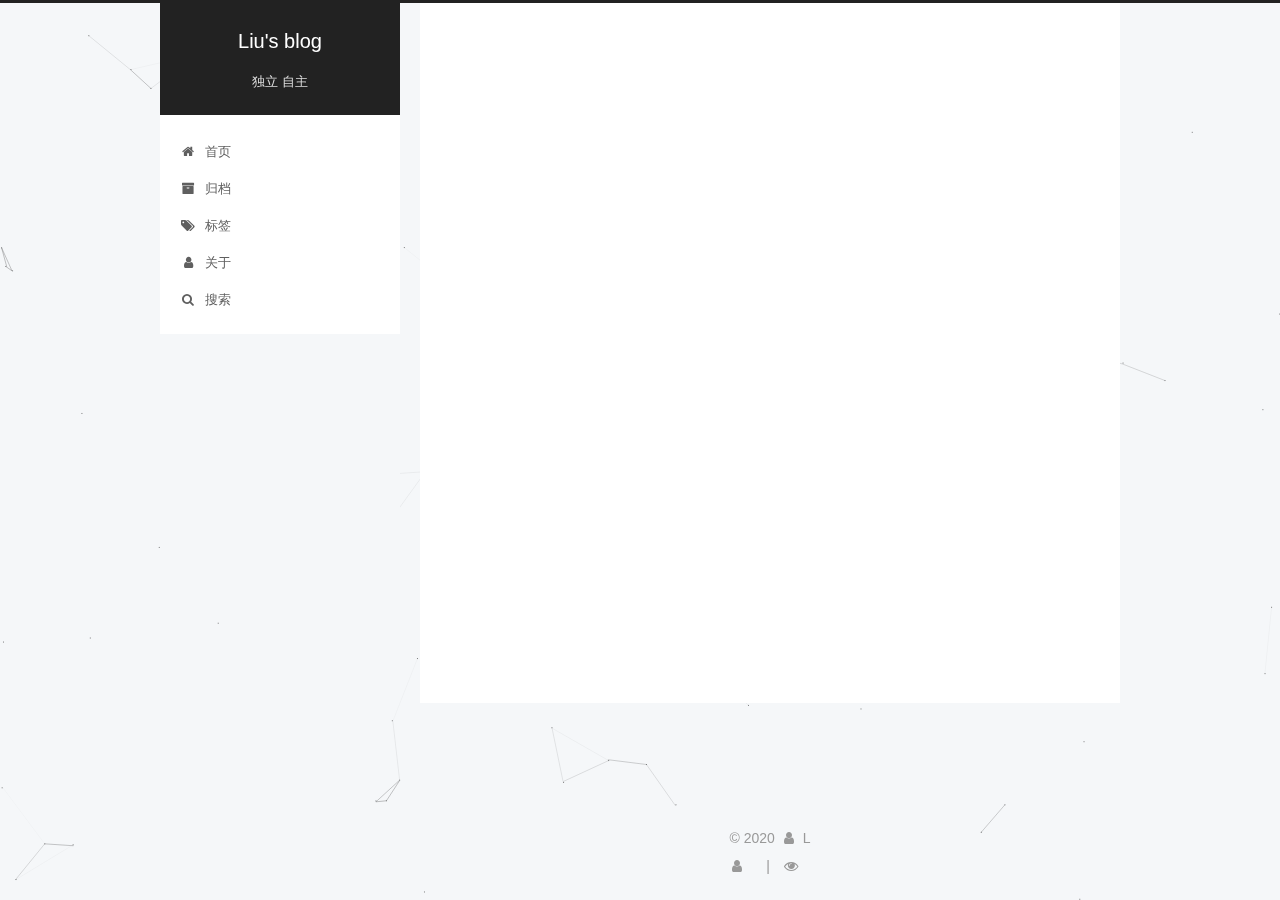
==== commit 15ee24fe: "Site updated: 2020-04-17 19:31:04" ====
--- a/archives/index.html
+++ b/archives/index.html
@@ -189,12 +189,12 @@
         </li>
       
         
-        <li class="menu-item menu-item-about">
-          <a href="/about/" rel="section">
-            
-              <i class="menu-item-icon fa fa-fw fa-user"></i> <br />
-            
-            关于
+        <li class="menu-item menu-item-archives">
+          <a href="/archives/" rel="section">
+            
+              <i class="menu-item-icon fa fa-fw fa-archive"></i> <br />
+            
+            归档
           </a>
         </li>
       
@@ -209,12 +209,12 @@
         </li>
       
         
-        <li class="menu-item menu-item-archives">
-          <a href="/archives/" rel="section">
-            
-              <i class="menu-item-icon fa fa-fw fa-archive"></i> <br />
-            
-            归档
+        <li class="menu-item menu-item-about">
+          <a href="/about/" rel="section">
+            
+              <i class="menu-item-icon fa fa-fw fa-user"></i> <br />
+            
+            关于
           </a>
         </li>
       
@@ -464,6 +464,26 @@
 
 
         
+<div class="busuanzi-count">
+  <script async src="//busuanzi.ibruce.info/busuanzi/2.3/busuanzi.pure.mini.js"></script>
+
+  
+    <span class="site-uv">
+      <i class="fa fa-user"></i>
+      <span class="busuanzi-value" id="busuanzi_value_site_uv"></span>
+      
+    </span>
+  
+
+  
+    <span class="site-pv">
+      <i class="fa fa-eye"></i>
+      <span class="busuanzi-value" id="busuanzi_value_site_pv"></span>
+      
+    </span>
+  
+</div>
+
 
 
 
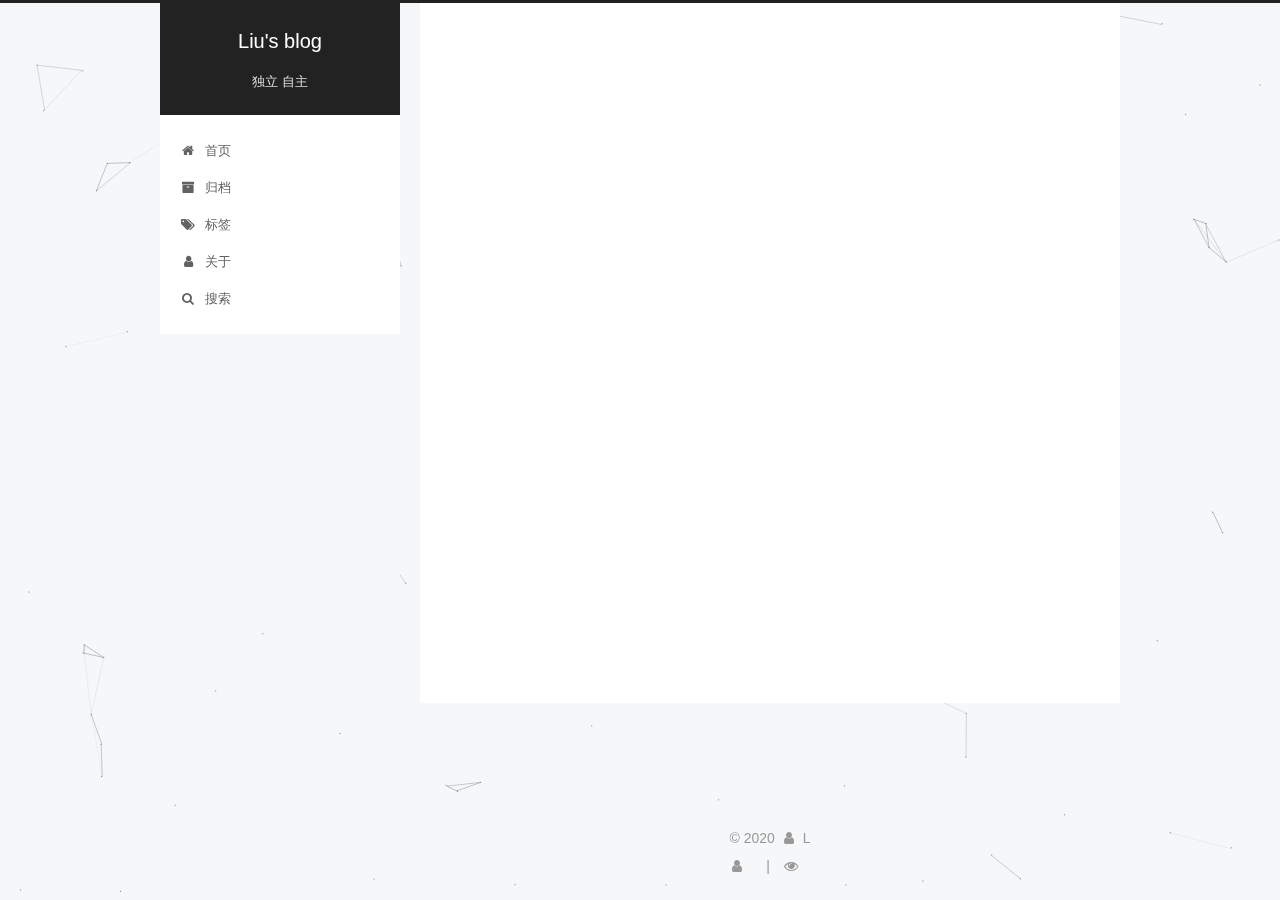
==== commit d9f92ffd: "Site updated: 2020-04-18 17:55:56" ====
--- a/archives/index.html
+++ b/archives/index.html
@@ -130,6 +130,16 @@
 
 
 
+
+  <script type="text/javascript">
+    var _hmt = _hmt || [];
+    (function() {
+      var hm = document.createElement("script");
+      hm.src = "https://hm.baidu.com/hm.js?1ba6ba0fce58ea409a31e301784d436a";
+      var s = document.getElementsByTagName("script")[0];
+      s.parentNode.insertBefore(hm, s);
+    })();
+  </script>
 
 
 
--- a/css/main.css
+++ b/css/main.css
@@ -1830,7 +1830,7 @@
   width: 4px;
   height: 4px;
   border-radius: 50%;
-  background: #ff2a52;
+  background: #6cff33;
 }
 .links-of-blogroll {
   font-size: 13px;
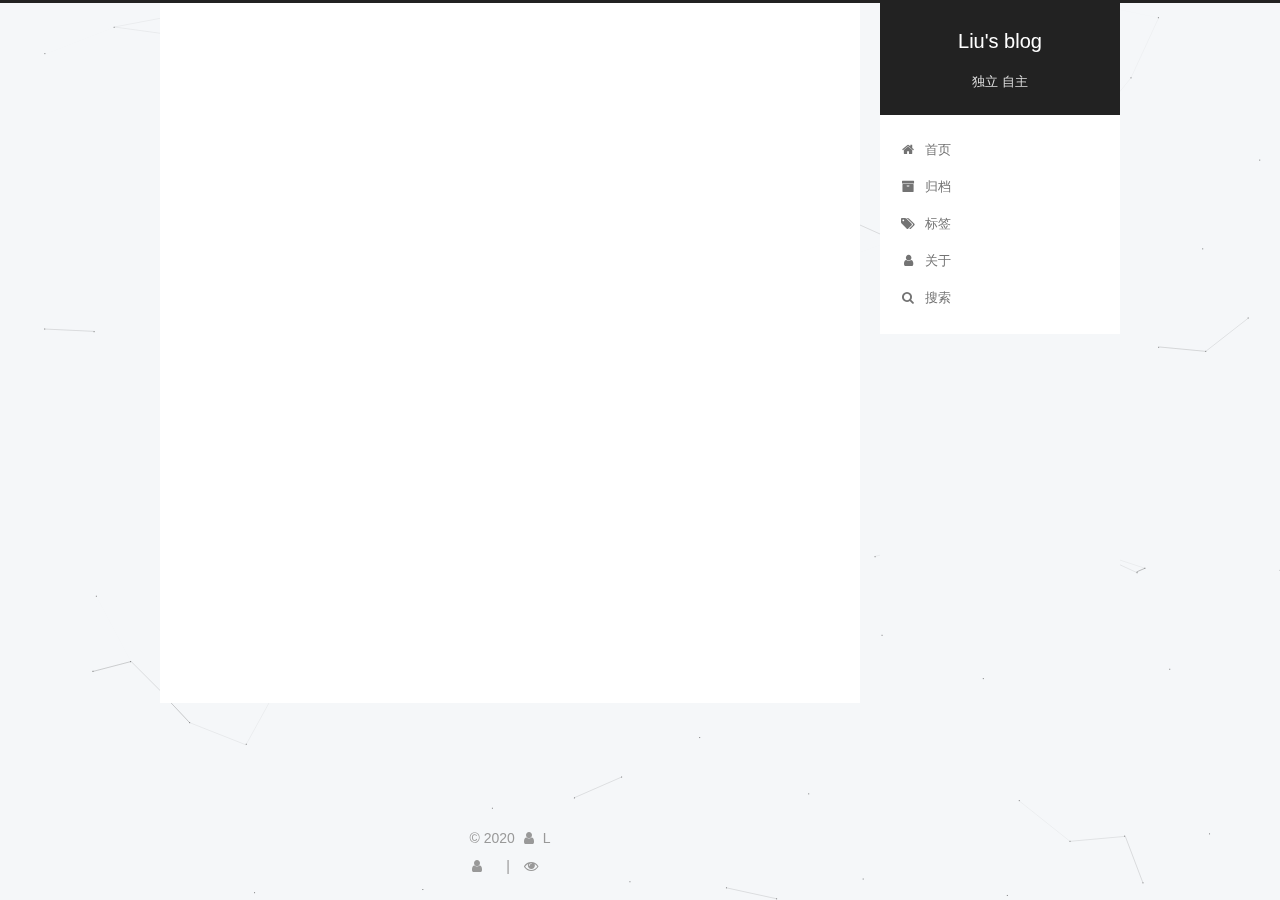
==== commit 088bd0d5: "Site updated: 2020-04-18 19:54:43" ====
--- a/archives/index.html
+++ b/archives/index.html
@@ -98,7 +98,7 @@
     root: '/',
     scheme: 'Pisces',
     version: '5.1.4',
-    sidebar: {"position":"left","display":"post","offset":12,"b2t":false,"scrollpercent":false,"onmobile":false},
+    sidebar: {"position":"right","display":"post","offset":12,"b2t":false,"scrollpercent":false,"onmobile":false},
     fancybox: true,
     tabs: true,
     motion: {"enable":true,"async":false,"transition":{"post_block":"fadeIn","post_header":"slideDownIn","post_body":"slideDownIn","coll_header":"slideLeftIn","sidebar":"slideUpIn"}},
@@ -153,7 +153,7 @@
     
   
 
-  <div class="container sidebar-position-left page-archive">
+  <div class="container sidebar-position-right page-archive">
     <div class="headband"></div>
 
     <header id="header" class="header" itemscope itemtype="http://schema.org/WPHeader">
